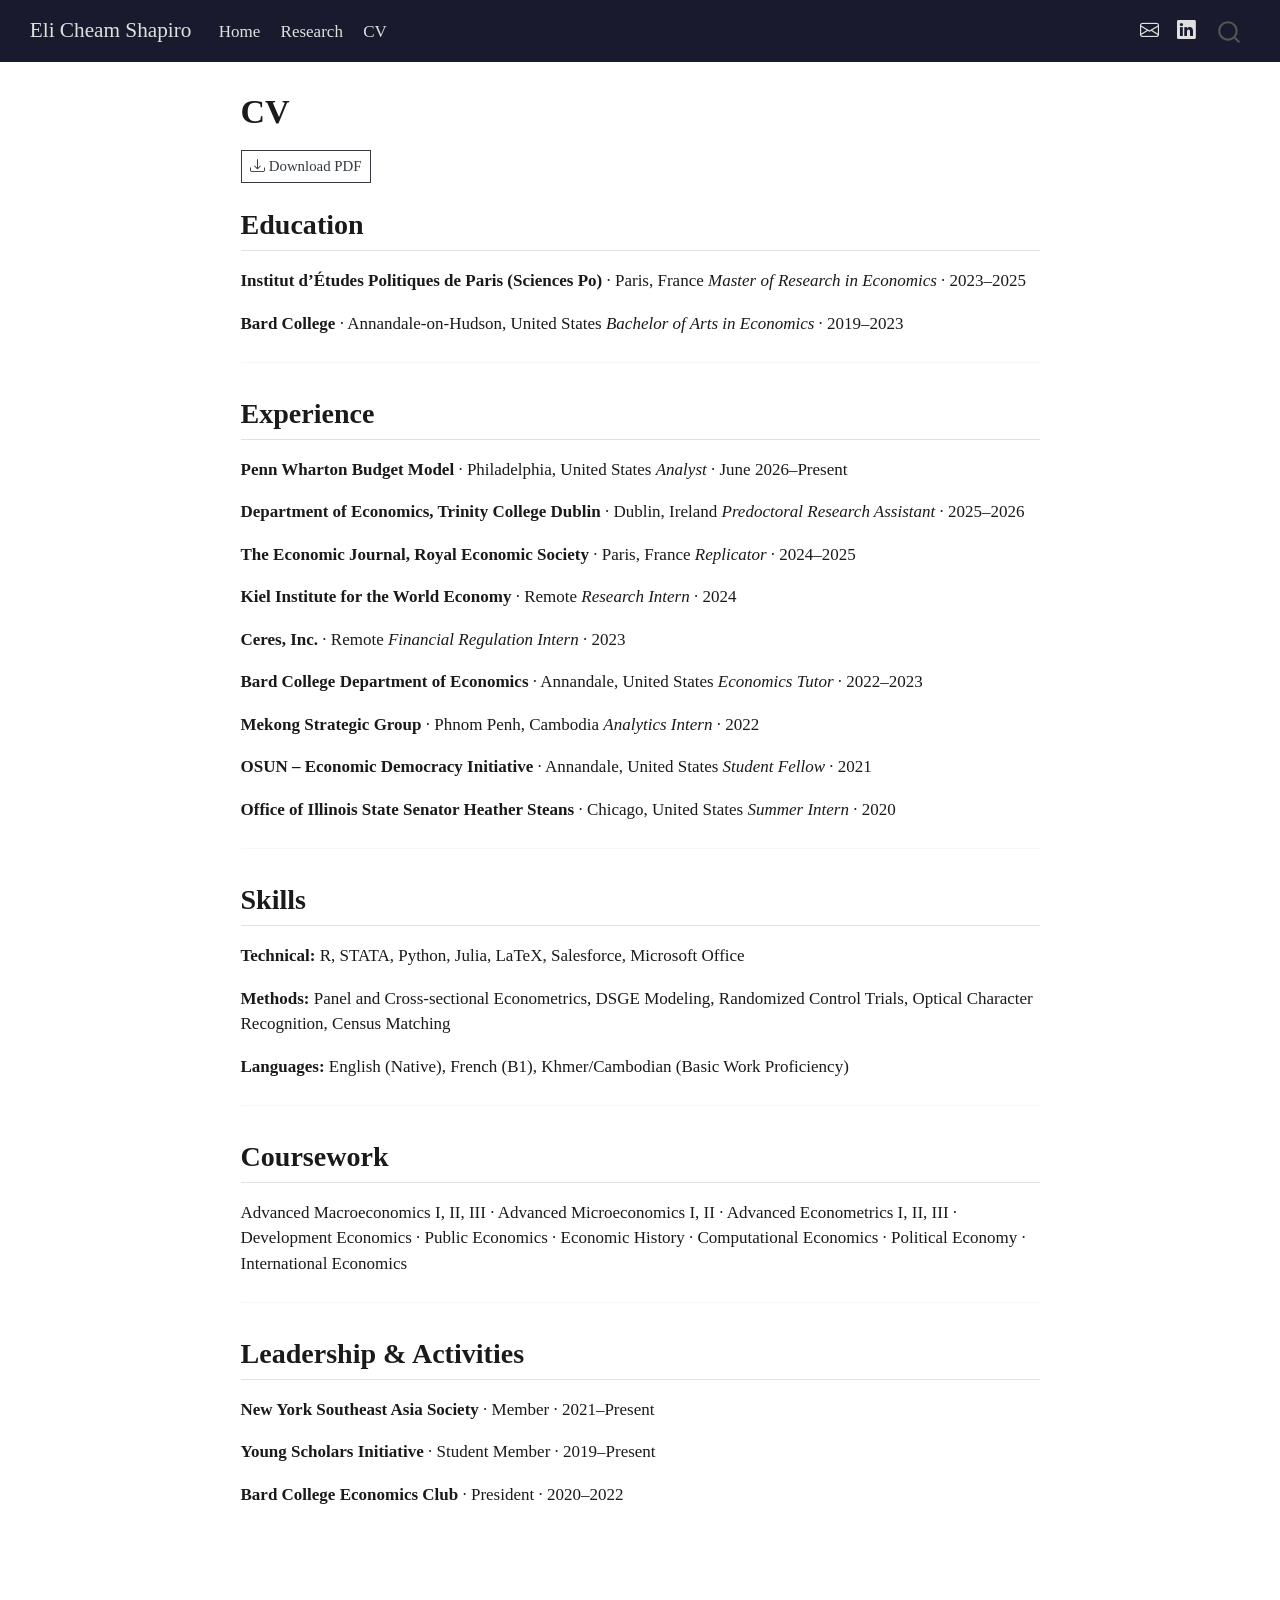
==== docs/cv.html @ 364db025 "Simplify CV page, remove job descriptions Co-Authored-By: Claude Sonnet 4.6 <noreply@anthropic.com>" ====
<!DOCTYPE html>
<html xmlns="http://www.w3.org/1999/xhtml" lang="en" xml:lang="en"><head>

<meta charset="utf-8">
<meta name="generator" content="quarto-1.5.57">

<meta name="viewport" content="width=device-width, initial-scale=1.0, user-scalable=yes">


<title>CV – Eli Cheam Shapiro</title>
<style>
code{white-space: pre-wrap;}
span.smallcaps{font-variant: small-caps;}
div.columns{display: flex; gap: min(4vw, 1.5em);}
div.column{flex: auto; overflow-x: auto;}
div.hanging-indent{margin-left: 1.5em; text-indent: -1.5em;}
ul.task-list{list-style: none;}
ul.task-list li input[type="checkbox"] {
  width: 0.8em;
  margin: 0 0.8em 0.2em -1em; /* quarto-specific, see https://github.com/quarto-dev/quarto-cli/issues/4556 */ 
  vertical-align: middle;
}
</style>


<script src="site_libs/quarto-nav/quarto-nav.js"></script>
<script src="site_libs/quarto-nav/headroom.min.js"></script>
<script src="site_libs/clipboard/clipboard.min.js"></script>
<script src="site_libs/quarto-search/autocomplete.umd.js"></script>
<script src="site_libs/quarto-search/fuse.min.js"></script>
<script src="site_libs/quarto-search/quarto-search.js"></script>
<meta name="quarto:offset" content="./">
<script src="site_libs/quarto-html/quarto.js"></script>
<script src="site_libs/quarto-html/popper.min.js"></script>
<script src="site_libs/quarto-html/tippy.umd.min.js"></script>
<script src="site_libs/quarto-html/anchor.min.js"></script>
<link href="site_libs/quarto-html/tippy.css" rel="stylesheet">
<link href="site_libs/quarto-html/quarto-syntax-highlighting.css" rel="stylesheet" id="quarto-text-highlighting-styles">
<script src="site_libs/bootstrap/bootstrap.min.js"></script>
<link href="site_libs/bootstrap/bootstrap-icons.css" rel="stylesheet">
<link href="site_libs/bootstrap/bootstrap.min.css" rel="stylesheet" id="quarto-bootstrap" data-mode="light">
<script id="quarto-search-options" type="application/json">{
  "location": "navbar",
  "copy-button": false,
  "collapse-after": 3,
  "panel-placement": "end",
  "type": "overlay",
  "limit": 50,
  "keyboard-shortcut": [
    "f",
    "/",
    "s"
  ],
  "show-item-context": false,
  "language": {
    "search-no-results-text": "No results",
    "search-matching-documents-text": "matching documents",
    "search-copy-link-title": "Copy link to search",
    "search-hide-matches-text": "Hide additional matches",
    "search-more-match-text": "more match in this document",
    "search-more-matches-text": "more matches in this document",
    "search-clear-button-title": "Clear",
    "search-text-placeholder": "",
    "search-detached-cancel-button-title": "Cancel",
    "search-submit-button-title": "Submit",
    "search-label": "Search"
  }
}</script>


<link rel="stylesheet" href="styles.css">
</head>

<body class="nav-fixed fullcontent">

<div id="quarto-search-results"></div>
  <header id="quarto-header" class="headroom fixed-top">
    <nav class="navbar navbar-expand-lg " data-bs-theme="dark">
      <div class="navbar-container container-fluid">
      <div class="navbar-brand-container mx-auto">
    <a class="navbar-brand" href="./index.html">
    <span class="navbar-title">Eli Cheam Shapiro</span>
    </a>
  </div>
            <div id="quarto-search" class="" title="Search"></div>
          <button class="navbar-toggler" type="button" data-bs-toggle="collapse" data-bs-target="#navbarCollapse" aria-controls="navbarCollapse" role="menu" aria-expanded="false" aria-label="Toggle navigation" onclick="if (window.quartoToggleHeadroom) { window.quartoToggleHeadroom(); }">
  <span class="navbar-toggler-icon"></span>
</button>
          <div class="collapse navbar-collapse" id="navbarCollapse">
            <ul class="navbar-nav navbar-nav-scroll me-auto">
  <li class="nav-item">
    <a class="nav-link" href="./index.html"> 
<span class="menu-text">Home</span></a>
  </li>  
  <li class="nav-item">
    <a class="nav-link" href="./research.html"> 
<span class="menu-text">Research</span></a>
  </li>  
  <li class="nav-item">
    <a class="nav-link active" href="./cv.html" aria-current="page"> 
<span class="menu-text">CV</span></a>
  </li>  
</ul>
            <ul class="navbar-nav navbar-nav-scroll ms-auto">
  <li class="nav-item compact">
    <a class="nav-link" href="mailto:elicheamshapiro@gmail.com"> <i class="bi bi-envelope" role="img">
</i> 
<span class="menu-text"></span></a>
  </li>  
  <li class="nav-item compact">
    <a class="nav-link" href="https://www.linkedin.com/in/eli-cheam-shapiro" target="_blank"> <i class="bi bi-linkedin" role="img">
</i> 
<span class="menu-text"></span></a>
  </li>  
</ul>
          </div> <!-- /navcollapse -->
            <div class="quarto-navbar-tools">
</div>
      </div> <!-- /container-fluid -->
    </nav>
</header>
<!-- content -->
<div id="quarto-content" class="quarto-container page-columns page-rows-contents page-layout-article page-navbar">
<!-- sidebar -->
<!-- margin-sidebar -->
    
<!-- main -->
<main class="content" id="quarto-document-content">

<header id="title-block-header" class="quarto-title-block default">
<div class="quarto-title">
<h1 class="title">CV</h1>
</div>



<div class="quarto-title-meta">

    
  
    
  </div>
  


</header>


<p style="margin-bottom: 1.5rem;">
  <a href="assets/cv.pdf" class="btn btn-outline-dark btn-sm" download="">
    <i class="bi bi-download"></i> Download PDF
  </a>
</p>
<section id="education" class="level2">
<h2 class="anchored" data-anchor-id="education">Education</h2>
<p><strong>Institut d’Études Politiques de Paris (Sciences Po)</strong> · Paris, France <em>Master of Research in Economics</em> · 2023–2025</p>
<p><strong>Bard College</strong> · Annandale-on-Hudson, United States <em>Bachelor of Arts in Economics</em> · 2019–2023</p>
<hr>
</section>
<section id="experience" class="level2">
<h2 class="anchored" data-anchor-id="experience">Experience</h2>
<p><strong>Penn Wharton Budget Model</strong> · Philadelphia, United States <em>Analyst</em> · June 2026–Present</p>
<p><strong>Department of Economics, Trinity College Dublin</strong> · Dublin, Ireland <em>Predoctoral Research Assistant</em> · 2025–2026</p>
<p><strong>The Economic Journal, Royal Economic Society</strong> · Paris, France <em>Replicator</em> · 2024–2025</p>
<p><strong>Kiel Institute for the World Economy</strong> · Remote <em>Research Intern</em> · 2024</p>
<p><strong>Ceres, Inc.</strong> · Remote <em>Financial Regulation Intern</em> · 2023</p>
<p><strong>Bard College Department of Economics</strong> · Annandale, United States <em>Economics Tutor</em> · 2022–2023</p>
<p><strong>Mekong Strategic Group</strong> · Phnom Penh, Cambodia <em>Analytics Intern</em> · 2022</p>
<p><strong>OSUN – Economic Democracy Initiative</strong> · Annandale, United States <em>Student Fellow</em> · 2021</p>
<p><strong>Office of Illinois State Senator Heather Steans</strong> · Chicago, United States <em>Summer Intern</em> · 2020</p>
<hr>
</section>
<section id="skills" class="level2">
<h2 class="anchored" data-anchor-id="skills">Skills</h2>
<p><strong>Technical:</strong> R, STATA, Python, Julia, LaTeX, Salesforce, Microsoft Office</p>
<p><strong>Methods:</strong> Panel and Cross-sectional Econometrics, DSGE Modeling, Randomized Control Trials, Optical Character Recognition, Census Matching</p>
<p><strong>Languages:</strong> English (Native), French (B1), Khmer/Cambodian (Basic Work Proficiency)</p>
<hr>
</section>
<section id="coursework" class="level2">
<h2 class="anchored" data-anchor-id="coursework">Coursework</h2>
<p>Advanced Macroeconomics I, II, III · Advanced Microeconomics I, II · Advanced Econometrics I, II, III · Development Economics · Public Economics · Economic History · Computational Economics · Political Economy · International Economics</p>
<hr>
</section>
<section id="leadership-activities" class="level2">
<h2 class="anchored" data-anchor-id="leadership-activities">Leadership &amp; Activities</h2>
<p><strong>New York Southeast Asia Society</strong> · Member · 2021–Present</p>
<p><strong>Young Scholars Initiative</strong> · Student Member · 2019–Present</p>
<p><strong>Bard College Economics Club</strong> · President · 2020–2022</p>


</section>

</main> <!-- /main -->
<script id="quarto-html-after-body" type="application/javascript">
window.document.addEventListener("DOMContentLoaded", function (event) {
  const toggleBodyColorMode = (bsSheetEl) => {
    const mode = bsSheetEl.getAttribute("data-mode");
    const bodyEl = window.document.querySelector("body");
    if (mode === "dark") {
      bodyEl.classList.add("quarto-dark");
      bodyEl.classList.remove("quarto-light");
    } else {
      bodyEl.classList.add("quarto-light");
      bodyEl.classList.remove("quarto-dark");
    }
  }
  const toggleBodyColorPrimary = () => {
    const bsSheetEl = window.document.querySelector("link#quarto-bootstrap");
    if (bsSheetEl) {
      toggleBodyColorMode(bsSheetEl);
    }
  }
  toggleBodyColorPrimary();  
  const icon = "";
  const anchorJS = new window.AnchorJS();
  anchorJS.options = {
    placement: 'right',
    icon: icon
  };
  anchorJS.add('.anchored');
  const isCodeAnnotation = (el) => {
    for (const clz of el.classList) {
      if (clz.startsWith('code-annotation-')) {                     
        return true;
      }
    }
    return false;
  }
  const onCopySuccess = function(e) {
    // button target
    const button = e.trigger;
    // don't keep focus
    button.blur();
    // flash "checked"
    button.classList.add('code-copy-button-checked');
    var currentTitle = button.getAttribute("title");
    button.setAttribute("title", "Copied!");
    let tooltip;
    if (window.bootstrap) {
      button.setAttribute("data-bs-toggle", "tooltip");
      button.setAttribute("data-bs-placement", "left");
      button.setAttribute("data-bs-title", "Copied!");
      tooltip = new bootstrap.Tooltip(button, 
        { trigger: "manual", 
          customClass: "code-copy-button-tooltip",
          offset: [0, -8]});
      tooltip.show();    
    }
    setTimeout(function() {
      if (tooltip) {
        tooltip.hide();
        button.removeAttribute("data-bs-title");
        button.removeAttribute("data-bs-toggle");
        button.removeAttribute("data-bs-placement");
      }
      button.setAttribute("title", currentTitle);
      button.classList.remove('code-copy-button-checked');
    }, 1000);
    // clear code selection
    e.clearSelection();
  }
  const getTextToCopy = function(trigger) {
      const codeEl = trigger.previousElementSibling.cloneNode(true);
      for (const childEl of codeEl.children) {
        if (isCodeAnnotation(childEl)) {
          childEl.remove();
        }
      }
      return codeEl.innerText;
  }
  const clipboard = new window.ClipboardJS('.code-copy-button:not([data-in-quarto-modal])', {
    text: getTextToCopy
  });
  clipboard.on('success', onCopySuccess);
  if (window.document.getElementById('quarto-embedded-source-code-modal')) {
    // For code content inside modals, clipBoardJS needs to be initialized with a container option
    // TODO: Check when it could be a function (https://github.com/zenorocha/clipboard.js/issues/860)
    const clipboardModal = new window.ClipboardJS('.code-copy-button[data-in-quarto-modal]', {
      text: getTextToCopy,
      container: window.document.getElementById('quarto-embedded-source-code-modal')
    });
    clipboardModal.on('success', onCopySuccess);
  }
    var localhostRegex = new RegExp(/^(?:http|https):\/\/localhost\:?[0-9]*\//);
    var mailtoRegex = new RegExp(/^mailto:/);
      var filterRegex = new RegExp('/' + window.location.host + '/');
    var isInternal = (href) => {
        return filterRegex.test(href) || localhostRegex.test(href) || mailtoRegex.test(href);
    }
    // Inspect non-navigation links and adorn them if external
 	var links = window.document.querySelectorAll('a[href]:not(.nav-link):not(.navbar-brand):not(.toc-action):not(.sidebar-link):not(.sidebar-item-toggle):not(.pagination-link):not(.no-external):not([aria-hidden]):not(.dropdown-item):not(.quarto-navigation-tool):not(.about-link)');
    for (var i=0; i<links.length; i++) {
      const link = links[i];
      if (!isInternal(link.href)) {
        // undo the damage that might have been done by quarto-nav.js in the case of
        // links that we want to consider external
        if (link.dataset.originalHref !== undefined) {
          link.href = link.dataset.originalHref;
        }
      }
    }
  function tippyHover(el, contentFn, onTriggerFn, onUntriggerFn) {
    const config = {
      allowHTML: true,
      maxWidth: 500,
      delay: 100,
      arrow: false,
      appendTo: function(el) {
          return el.parentElement;
      },
      interactive: true,
      interactiveBorder: 10,
      theme: 'quarto',
      placement: 'bottom-start',
    };
    if (contentFn) {
      config.content = contentFn;
    }
    if (onTriggerFn) {
      config.onTrigger = onTriggerFn;
    }
    if (onUntriggerFn) {
      config.onUntrigger = onUntriggerFn;
    }
    window.tippy(el, config); 
  }
  const noterefs = window.document.querySelectorAll('a[role="doc-noteref"]');
  for (var i=0; i<noterefs.length; i++) {
    const ref = noterefs[i];
    tippyHover(ref, function() {
      // use id or data attribute instead here
      let href = ref.getAttribute('data-footnote-href') || ref.getAttribute('href');
      try { href = new URL(href).hash; } catch {}
      const id = href.replace(/^#\/?/, "");
      const note = window.document.getElementById(id);
      if (note) {
        return note.innerHTML;
      } else {
        return "";
      }
    });
  }
  const xrefs = window.document.querySelectorAll('a.quarto-xref');
  const processXRef = (id, note) => {
    // Strip column container classes
    const stripColumnClz = (el) => {
      el.classList.remove("page-full", "page-columns");
      if (el.children) {
        for (const child of el.children) {
          stripColumnClz(child);
        }
      }
    }
    stripColumnClz(note)
    if (id === null || id.startsWith('sec-')) {
      // Special case sections, only their first couple elements
      const container = document.createElement("div");
      if (note.children && note.children.length > 2) {
        container.appendChild(note.children[0].cloneNode(true));
        for (let i = 1; i < note.children.length; i++) {
          const child = note.children[i];
          if (child.tagName === "P" && child.innerText === "") {
            continue;
          } else {
            container.appendChild(child.cloneNode(true));
            break;
          }
        }
        if (window.Quarto?.typesetMath) {
          window.Quarto.typesetMath(container);
        }
        return container.innerHTML
      } else {
        if (window.Quarto?.typesetMath) {
          window.Quarto.typesetMath(note);
        }
        return note.innerHTML;
      }
    } else {
      // Remove any anchor links if they are present
      const anchorLink = note.querySelector('a.anchorjs-link');
      if (anchorLink) {
        anchorLink.remove();
      }
      if (window.Quarto?.typesetMath) {
        window.Quarto.typesetMath(note);
      }
      // TODO in 1.5, we should make sure this works without a callout special case
      if (note.classList.contains("callout")) {
        return note.outerHTML;
      } else {
        return note.innerHTML;
      }
    }
  }
  for (var i=0; i<xrefs.length; i++) {
    const xref = xrefs[i];
    tippyHover(xref, undefined, function(instance) {
      instance.disable();
      let url = xref.getAttribute('href');
      let hash = undefined; 
      if (url.startsWith('#')) {
        hash = url;
      } else {
        try { hash = new URL(url).hash; } catch {}
      }
      if (hash) {
        const id = hash.replace(/^#\/?/, "");
        const note = window.document.getElementById(id);
        if (note !== null) {
          try {
            const html = processXRef(id, note.cloneNode(true));
            instance.setContent(html);
          } finally {
            instance.enable();
            instance.show();
          }
        } else {
          // See if we can fetch this
          fetch(url.split('#')[0])
          .then(res => res.text())
          .then(html => {
            const parser = new DOMParser();
            const htmlDoc = parser.parseFromString(html, "text/html");
            const note = htmlDoc.getElementById(id);
            if (note !== null) {
              const html = processXRef(id, note);
              instance.setContent(html);
            } 
          }).finally(() => {
            instance.enable();
            instance.show();
          });
        }
      } else {
        // See if we can fetch a full url (with no hash to target)
        // This is a special case and we should probably do some content thinning / targeting
        fetch(url)
        .then(res => res.text())
        .then(html => {
          const parser = new DOMParser();
          const htmlDoc = parser.parseFromString(html, "text/html");
          const note = htmlDoc.querySelector('main.content');
          if (note !== null) {
            // This should only happen for chapter cross references
            // (since there is no id in the URL)
            // remove the first header
            if (note.children.length > 0 && note.children[0].tagName === "HEADER") {
              note.children[0].remove();
            }
            const html = processXRef(null, note);
            instance.setContent(html);
          } 
        }).finally(() => {
          instance.enable();
          instance.show();
        });
      }
    }, function(instance) {
    });
  }
      let selectedAnnoteEl;
      const selectorForAnnotation = ( cell, annotation) => {
        let cellAttr = 'data-code-cell="' + cell + '"';
        let lineAttr = 'data-code-annotation="' +  annotation + '"';
        const selector = 'span[' + cellAttr + '][' + lineAttr + ']';
        return selector;
      }
      const selectCodeLines = (annoteEl) => {
        const doc = window.document;
        const targetCell = annoteEl.getAttribute("data-target-cell");
        const targetAnnotation = annoteEl.getAttribute("data-target-annotation");
        const annoteSpan = window.document.querySelector(selectorForAnnotation(targetCell, targetAnnotation));
        const lines = annoteSpan.getAttribute("data-code-lines").split(",");
        const lineIds = lines.map((line) => {
          return targetCell + "-" + line;
        })
        let top = null;
        let height = null;
        let parent = null;
        if (lineIds.length > 0) {
            //compute the position of the single el (top and bottom and make a div)
            const el = window.document.getElementById(lineIds[0]);
            top = el.offsetTop;
            height = el.offsetHeight;
            parent = el.parentElement.parentElement;
          if (lineIds.length > 1) {
            const lastEl = window.document.getElementById(lineIds[lineIds.length - 1]);
            const bottom = lastEl.offsetTop + lastEl.offsetHeight;
            height = bottom - top;
          }
          if (top !== null && height !== null && parent !== null) {
            // cook up a div (if necessary) and position it 
            let div = window.document.getElementById("code-annotation-line-highlight");
            if (div === null) {
              div = window.document.createElement("div");
              div.setAttribute("id", "code-annotation-line-highlight");
              div.style.position = 'absolute';
              parent.appendChild(div);
            }
            div.style.top = top - 2 + "px";
            div.style.height = height + 4 + "px";
            div.style.left = 0;
            let gutterDiv = window.document.getElementById("code-annotation-line-highlight-gutter");
            if (gutterDiv === null) {
              gutterDiv = window.document.createElement("div");
              gutterDiv.setAttribute("id", "code-annotation-line-highlight-gutter");
              gutterDiv.style.position = 'absolute';
              const codeCell = window.document.getElementById(targetCell);
              const gutter = codeCell.querySelector('.code-annotation-gutter');
              gutter.appendChild(gutterDiv);
            }
            gutterDiv.style.top = top - 2 + "px";
            gutterDiv.style.height = height + 4 + "px";
          }
          selectedAnnoteEl = annoteEl;
        }
      };
      const unselectCodeLines = () => {
        const elementsIds = ["code-annotation-line-highlight", "code-annotation-line-highlight-gutter"];
        elementsIds.forEach((elId) => {
          const div = window.document.getElementById(elId);
          if (div) {
            div.remove();
          }
        });
        selectedAnnoteEl = undefined;
      };
        // Handle positioning of the toggle
    window.addEventListener(
      "resize",
      throttle(() => {
        elRect = undefined;
        if (selectedAnnoteEl) {
          selectCodeLines(selectedAnnoteEl);
        }
      }, 10)
    );
    function throttle(fn, ms) {
    let throttle = false;
    let timer;
      return (...args) => {
        if(!throttle) { // first call gets through
            fn.apply(this, args);
            throttle = true;
        } else { // all the others get throttled
            if(timer) clearTimeout(timer); // cancel #2
            timer = setTimeout(() => {
              fn.apply(this, args);
              timer = throttle = false;
            }, ms);
        }
      };
    }
      // Attach click handler to the DT
      const annoteDls = window.document.querySelectorAll('dt[data-target-cell]');
      for (const annoteDlNode of annoteDls) {
        annoteDlNode.addEventListener('click', (event) => {
          const clickedEl = event.target;
          if (clickedEl !== selectedAnnoteEl) {
            unselectCodeLines();
            const activeEl = window.document.querySelector('dt[data-target-cell].code-annotation-active');
            if (activeEl) {
              activeEl.classList.remove('code-annotation-active');
            }
            selectCodeLines(clickedEl);
            clickedEl.classList.add('code-annotation-active');
          } else {
            // Unselect the line
            unselectCodeLines();
            clickedEl.classList.remove('code-annotation-active');
          }
        });
      }
  const findCites = (el) => {
    const parentEl = el.parentElement;
    if (parentEl) {
      const cites = parentEl.dataset.cites;
      if (cites) {
        return {
          el,
          cites: cites.split(' ')
        };
      } else {
        return findCites(el.parentElement)
      }
    } else {
      return undefined;
    }
  };
  var bibliorefs = window.document.querySelectorAll('a[role="doc-biblioref"]');
  for (var i=0; i<bibliorefs.length; i++) {
    const ref = bibliorefs[i];
    const citeInfo = findCites(ref);
    if (citeInfo) {
      tippyHover(citeInfo.el, function() {
        var popup = window.document.createElement('div');
        citeInfo.cites.forEach(function(cite) {
          var citeDiv = window.document.createElement('div');
          citeDiv.classList.add('hanging-indent');
          citeDiv.classList.add('csl-entry');
          var biblioDiv = window.document.getElementById('ref-' + cite);
          if (biblioDiv) {
            citeDiv.innerHTML = biblioDiv.innerHTML;
          }
          popup.appendChild(citeDiv);
        });
        return popup.innerHTML;
      });
    }
  }
});
</script>
</div> <!-- /content -->




</body></html>
---- docs/site_libs/quarto-html/tippy.css ----
.tippy-box[data-animation=fade][data-state=hidden]{opacity:0}[data-tippy-root]{max-width:calc(100vw - 10px)}.tippy-box{position:relative;background-color:#333;color:#fff;border-radius:4px;font-size:14px;line-height:1.4;white-space:normal;outline:0;transition-property:transform,visibility,opacity}.tippy-box[data-placement^=top]>.tippy-arrow{bottom:0}.tippy-box[data-placement^=top]>.tippy-arrow:before{bottom:-7px;left:0;border-width:8px 8px 0;border-top-color:initial;transform-origin:center top}.tippy-box[data-placement^=bottom]>.tippy-arrow{top:0}.tippy-box[data-placement^=bottom]>.tippy-arrow:before{top:-7px;left:0;border-width:0 8px 8px;border-bottom-color:initial;transform-origin:center bottom}.tippy-box[data-placement^=left]>.tippy-arrow{right:0}.tippy-box[data-placement^=left]>.tippy-arrow:before{border-width:8px 0 8px 8px;border-left-color:initial;right:-7px;transform-origin:center left}.tippy-box[data-placement^=right]>.tippy-arrow{left:0}.tippy-box[data-placement^=right]>.tippy-arrow:before{left:-7px;border-width:8px 8px 8px 0;border-right-color:initial;transform-origin:center right}.tippy-box[data-inertia][data-state=visible]{transition-timing-function:cubic-bezier(.54,1.5,.38,1.11)}.tippy-arrow{width:16px;height:16px;color:#333}.tippy-arrow:before{content:"";position:absolute;border-color:transparent;border-style:solid}.tippy-content{position:relative;padding:5px 9px;z-index:1}
---- docs/site_libs/quarto-html/quarto-syntax-highlighting.css ----
/* quarto syntax highlight colors */
:root {
  --quarto-hl-ot-color: #003B4F;
  --quarto-hl-at-color: #657422;
  --quarto-hl-ss-color: #20794D;
  --quarto-hl-an-color: #5E5E5E;
  --quarto-hl-fu-color: #4758AB;
  --quarto-hl-st-color: #20794D;
  --quarto-hl-cf-color: #003B4F;
  --quarto-hl-op-color: #5E5E5E;
  --quarto-hl-er-color: #AD0000;
  --quarto-hl-bn-color: #AD0000;
  --quarto-hl-al-color: #AD0000;
  --quarto-hl-va-color: #111111;
  --quarto-hl-bu-color: inherit;
  --quarto-hl-ex-color: inherit;
  --quarto-hl-pp-color: #AD0000;
  --quarto-hl-in-color: #5E5E5E;
  --quarto-hl-vs-color: #20794D;
  --quarto-hl-wa-color: #5E5E5E;
  --quarto-hl-do-color: #5E5E5E;
  --quarto-hl-im-color: #00769E;
  --quarto-hl-ch-color: #20794D;
  --quarto-hl-dt-color: #AD0000;
  --quarto-hl-fl-color: #AD0000;
  --quarto-hl-co-color: #5E5E5E;
  --quarto-hl-cv-color: #5E5E5E;
  --quarto-hl-cn-color: #8f5902;
  --quarto-hl-sc-color: #5E5E5E;
  --quarto-hl-dv-color: #AD0000;
  --quarto-hl-kw-color: #003B4F;
}

/* other quarto variables */
:root {
  --quarto-font-monospace: SFMono-Regular, Menlo, Monaco, Consolas, "Liberation Mono", "Courier New", monospace;
}

pre > code.sourceCode > span {
  color: #003B4F;
}

code span {
  color: #003B4F;
}

code.sourceCode > span {
  color: #003B4F;
}

div.sourceCode,
div.sourceCode pre.sourceCode {
  color: #003B4F;
}

code span.ot {
  color: #003B4F;
  font-style: inherit;
}

code span.at {
  color: #657422;
  font-style: inherit;
}

code span.ss {
  color: #20794D;
  font-style: inherit;
}

code span.an {
  color: #5E5E5E;
  font-style: inherit;
}

code span.fu {
  color: #4758AB;
  font-style: inherit;
}

code span.st {
  color: #20794D;
  font-style: inherit;
}

code span.cf {
  color: #003B4F;
  font-weight: bold;
  font-style: inherit;
}

code span.op {
  color: #5E5E5E;
  font-style: inherit;
}

code span.er {
  color: #AD0000;
  font-style: inherit;
}

code span.bn {
  color: #AD0000;
  font-style: inherit;
}

code span.al {
  color: #AD0000;
  font-style: inherit;
}

code span.va {
  color: #111111;
  font-style: inherit;
}

code span.bu {
  font-style: inherit;
}

code span.ex {
  font-style: inherit;
}

code span.pp {
  color: #AD0000;
  font-style: inherit;
}

code span.in {
  color: #5E5E5E;
  font-style: inherit;
}

code span.vs {
  color: #20794D;
  font-style: inherit;
}

code span.wa {
  color: #5E5E5E;
  font-style: italic;
}

code span.do {
  color: #5E5E5E;
  font-style: italic;
}

code span.im {
  color: #00769E;
  font-style: inherit;
}

code span.ch {
  color: #20794D;
  font-style: inherit;
}

code span.dt {
  color: #AD0000;
  font-style: inherit;
}

code span.fl {
  color: #AD0000;
  font-style: inherit;
}

code span.co {
  color: #5E5E5E;
  font-style: inherit;
}

code span.cv {
  color: #5E5E5E;
  font-style: italic;
}

code span.cn {
  color: #8f5902;
  font-style: inherit;
}

code span.sc {
  color: #5E5E5E;
  font-style: inherit;
}

code span.dv {
  color: #AD0000;
  font-style: inherit;
}

code span.kw {
  color: #003B4F;
  font-weight: bold;
  font-style: inherit;
}

.prevent-inlining {
  content: "</";
}

/*# sourceMappingURL=debc5d5d77c3f9108843748ff7464032.css.map */
---- docs/styles.css ----
/* ── General ── */
body {
  font-family: "Georgia", serif;
  color: #1a1a1a;
}

.navbar {
  background-color: #1a1a2e !important;
}

.navbar-brand,
.nav-link {
  color: #e0e0e0 !important;
}

.nav-link:hover {
  color: #ffffff !important;
}

/* ── Home / About section ── */
.about-section {
  display: flex;
  flex-direction: row;
  align-items: flex-start;
  gap: 3rem;
  margin-top: 3rem;
  max-width: 960px;
}

.about-text {
  flex: 1;
}

.about-name {
  font-size: 2.4rem;
  font-weight: 700;
  margin-bottom: 0.2rem;
  color: #1a1a2e;
}

.about-title {
  font-size: 1.15rem;
  font-weight: 600;
  color: #1a3a6b;
  margin-bottom: 0.1rem;
}

.about-subtitle {
  font-size: 1rem;
  color: #555;
  margin-bottom: 1.4rem;
}

.about-bio {
  font-size: 1rem;
  line-height: 1.75;
  margin-bottom: 1rem;
  color: #2a2a2a;
}

.about-links {
  display: flex;
  flex-wrap: wrap;
  gap: 1rem;
  margin-top: 1.5rem;
}

.about-link {
  display: inline-flex;
  align-items: center;
  gap: 0.4rem;
  padding: 0.45rem 1rem;
  border: 1.5px solid #1a3a6b;
  border-radius: 4px;
  color: #1a3a6b;
  text-decoration: none;
  font-size: 0.9rem;
  transition: background-color 0.2s, color 0.2s;
}

.about-link:hover {
  background-color: #1a3a6b;
  color: #fff;
}

/* ── Profile photo ── */
.about-photo {
  flex-shrink: 0;
  width: 260px;
}

.profile-photo {
  width: 100%;
  border-radius: 8px;
  object-fit: cover;
  box-shadow: 0 4px 20px rgba(0, 0, 0, 0.15);
}

/* ── Research page ── */
h3 {
  margin-top: 2rem;
  color: #1a1a2e;
  font-size: 1.15rem;
}

hr {
  border-top: 1px solid #ddd;
  margin: 1.5rem 0;
}

.paper-btn {
  display: inline-block;
  padding: 0.2rem 0.6rem;
  border: 1.5px solid #1a3a6b;
  border-radius: 4px;
  color: #1a3a6b !important;
  text-decoration: none !important;
  font-size: 0.85rem;
  font-family: sans-serif;
  margin-right: 0.3rem;
  margin-bottom: 0.8rem;
  transition: background-color 0.2s, color 0.2s;
}

.paper-btn:hover {
  background-color: #1a3a6b;
  color: #fff !important;
}

/* ── CV page ── */
.cv-section h2 {
  border-bottom: 2px solid #1a1a2e;
  padding-bottom: 0.3rem;
  margin-top: 2rem;
}

/* ── Responsive ── */
@media (max-width: 768px) {
  .about-section {
    flex-direction: column-reverse;
  }
  .about-photo {
    width: 100%;
    max-width: 300px;
    margin: 0 auto;
  }
}
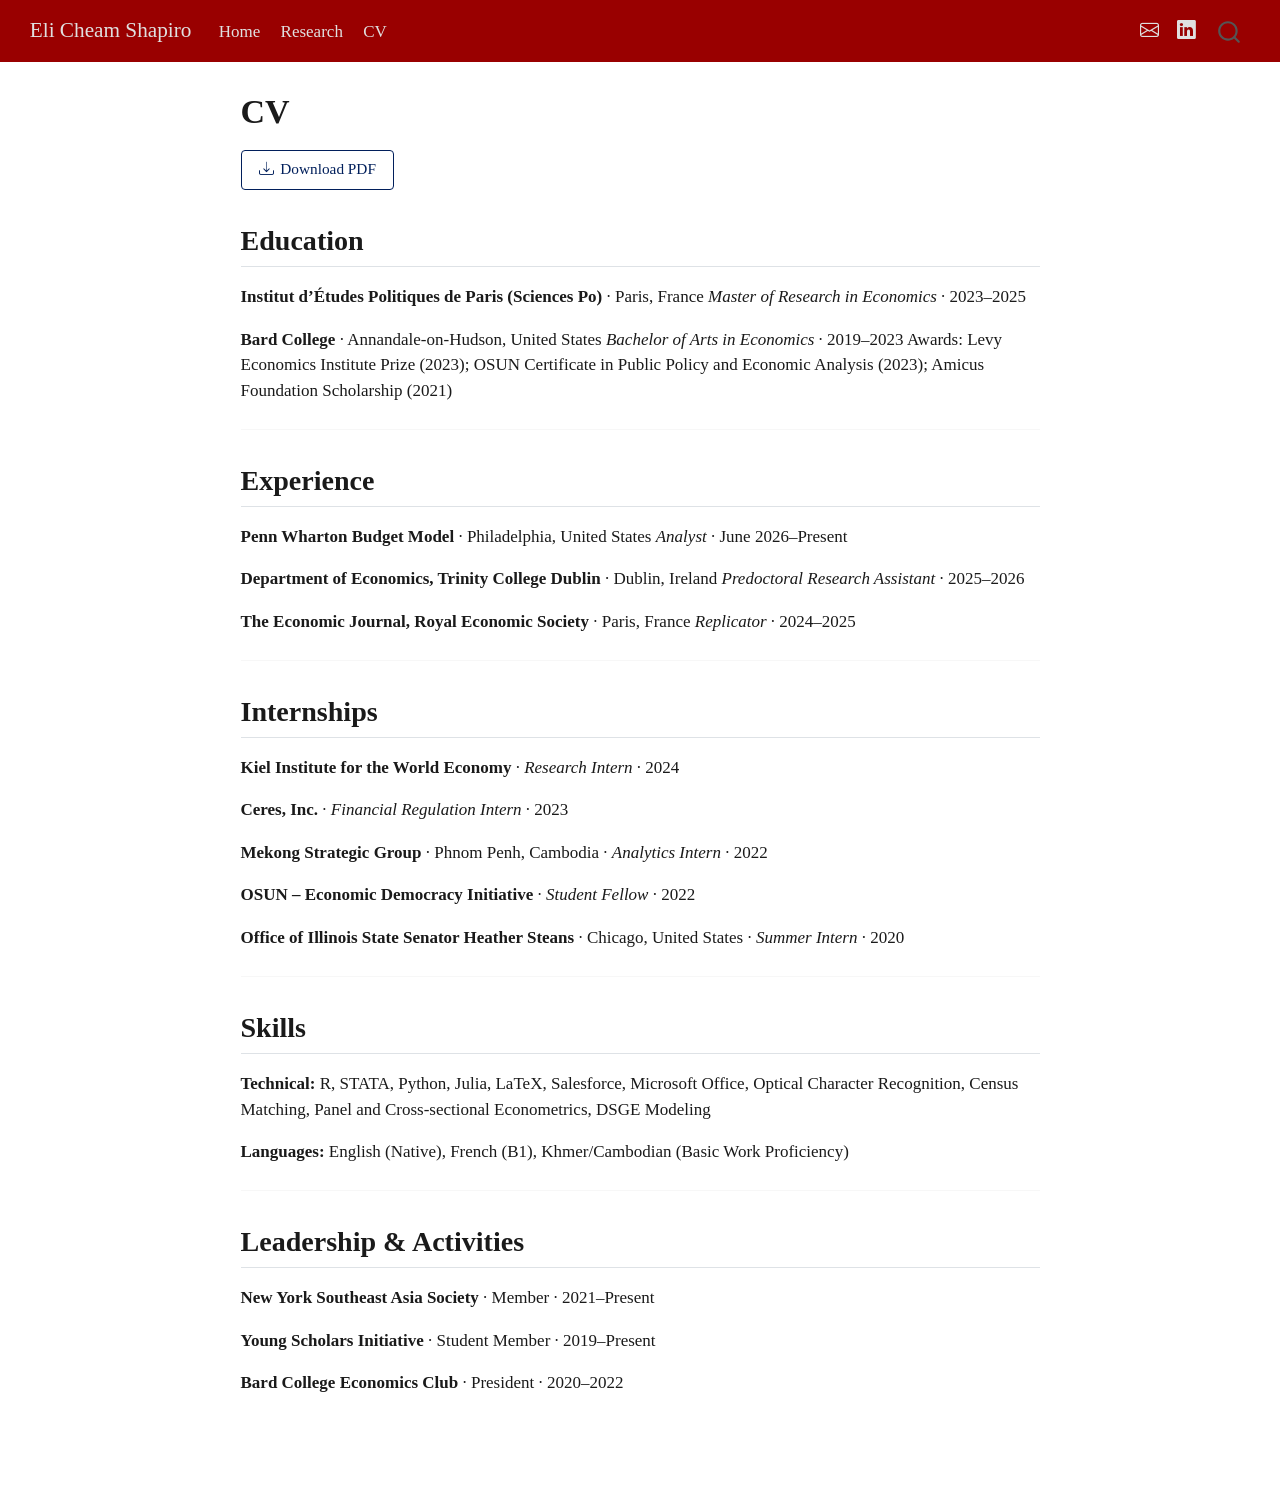
==== commit 91ba1716: "Add CV page with updated June 2026 CV Co-Authored-By: Claude Sonnet 4.6 <noreply@anthropic.com>" ====
--- a/docs/cv.html
+++ b/docs/cv.html
@@ -146,15 +146,15 @@
 </header>
 
 
-<p style="margin-bottom: 1.5rem;">
-  <a href="assets/cv.pdf" class="btn btn-outline-dark btn-sm" download="">
+<p style="margin-bottom: 2rem;">
+  <a href="assets/cv.pdf" class="about-link" download="">
     <i class="bi bi-download"></i> Download PDF
   </a>
 </p>
 <section id="education" class="level2">
 <h2 class="anchored" data-anchor-id="education">Education</h2>
 <p><strong>Institut d’Études Politiques de Paris (Sciences Po)</strong> · Paris, France <em>Master of Research in Economics</em> · 2023–2025</p>
-<p><strong>Bard College</strong> · Annandale-on-Hudson, United States <em>Bachelor of Arts in Economics</em> · 2019–2023</p>
+<p><strong>Bard College</strong> · Annandale-on-Hudson, United States <em>Bachelor of Arts in Economics</em> · 2019–2023 Awards: Levy Economics Institute Prize (2023); OSUN Certificate in Public Policy and Economic Analysis (2023); Amicus Foundation Scholarship (2021)</p>
 <hr>
 </section>
 <section id="experience" class="level2">
@@ -162,24 +162,21 @@
 <p><strong>Penn Wharton Budget Model</strong> · Philadelphia, United States <em>Analyst</em> · June 2026–Present</p>
 <p><strong>Department of Economics, Trinity College Dublin</strong> · Dublin, Ireland <em>Predoctoral Research Assistant</em> · 2025–2026</p>
 <p><strong>The Economic Journal, Royal Economic Society</strong> · Paris, France <em>Replicator</em> · 2024–2025</p>
-<p><strong>Kiel Institute for the World Economy</strong> · Remote <em>Research Intern</em> · 2024</p>
-<p><strong>Ceres, Inc.</strong> · Remote <em>Financial Regulation Intern</em> · 2023</p>
-<p><strong>Bard College Department of Economics</strong> · Annandale, United States <em>Economics Tutor</em> · 2022–2023</p>
-<p><strong>Mekong Strategic Group</strong> · Phnom Penh, Cambodia <em>Analytics Intern</em> · 2022</p>
-<p><strong>OSUN – Economic Democracy Initiative</strong> · Annandale, United States <em>Student Fellow</em> · 2021</p>
-<p><strong>Office of Illinois State Senator Heather Steans</strong> · Chicago, United States <em>Summer Intern</em> · 2020</p>
+<hr>
+</section>
+<section id="internships" class="level2">
+<h2 class="anchored" data-anchor-id="internships">Internships</h2>
+<p><strong>Kiel Institute for the World Economy</strong> · <em>Research Intern</em> · 2024</p>
+<p><strong>Ceres, Inc.</strong> · <em>Financial Regulation Intern</em> · 2023</p>
+<p><strong>Mekong Strategic Group</strong> · Phnom Penh, Cambodia · <em>Analytics Intern</em> · 2022</p>
+<p><strong>OSUN – Economic Democracy Initiative</strong> · <em>Student Fellow</em> · 2022</p>
+<p><strong>Office of Illinois State Senator Heather Steans</strong> · Chicago, United States · <em>Summer Intern</em> · 2020</p>
 <hr>
 </section>
 <section id="skills" class="level2">
 <h2 class="anchored" data-anchor-id="skills">Skills</h2>
-<p><strong>Technical:</strong> R, STATA, Python, Julia, LaTeX, Salesforce, Microsoft Office</p>
-<p><strong>Methods:</strong> Panel and Cross-sectional Econometrics, DSGE Modeling, Randomized Control Trials, Optical Character Recognition, Census Matching</p>
+<p><strong>Technical:</strong> R, STATA, Python, Julia, LaTeX, Salesforce, Microsoft Office, Optical Character Recognition, Census Matching, Panel and Cross-sectional Econometrics, DSGE Modeling</p>
 <p><strong>Languages:</strong> English (Native), French (B1), Khmer/Cambodian (Basic Work Proficiency)</p>
-<hr>
-</section>
-<section id="coursework" class="level2">
-<h2 class="anchored" data-anchor-id="coursework">Coursework</h2>
-<p>Advanced Macroeconomics I, II, III · Advanced Microeconomics I, II · Advanced Econometrics I, II, III · Development Economics · Public Economics · Economic History · Computational Economics · Political Economy · International Economics</p>
 <hr>
 </section>
 <section id="leadership-activities" class="level2">
--- a/docs/styles.css
+++ b/docs/styles.css
@@ -1,3 +1,6 @@
+/* ── Penn Colors ── */
+/* Penn Blue: #011F5B | Penn Red: #990000 */
+
 /* ── General ── */
 body {
   font-family: "Georgia", serif;
@@ -5,7 +8,7 @@
 }
 
 .navbar {
-  background-color: #1a1a2e !important;
+  background-color: #990000 !important;
 }
 
 .navbar-brand,
@@ -35,13 +38,13 @@
   font-size: 2.4rem;
   font-weight: 700;
   margin-bottom: 0.2rem;
-  color: #1a1a2e;
+  color: #011F5B;
 }
 
 .about-title {
   font-size: 1.15rem;
   font-weight: 600;
-  color: #1a3a6b;
+  color: #011F5B;
   margin-bottom: 0.1rem;
 }
 
@@ -70,16 +73,16 @@
   align-items: center;
   gap: 0.4rem;
   padding: 0.45rem 1rem;
-  border: 1.5px solid #1a3a6b;
+  border: 1.5px solid #011F5B;
   border-radius: 4px;
-  color: #1a3a6b;
+  color: #011F5B;
   text-decoration: none;
   font-size: 0.9rem;
   transition: background-color 0.2s, color 0.2s;
 }
 
 .about-link:hover {
-  background-color: #1a3a6b;
+  background-color: #011F5B;
   color: #fff;
 }
 
@@ -99,7 +102,7 @@
 /* ── Research page ── */
 h3 {
   margin-top: 2rem;
-  color: #1a1a2e;
+  color: #011F5B;
   font-size: 1.15rem;
 }
 
@@ -111,9 +114,9 @@
 .paper-btn {
   display: inline-block;
   padding: 0.2rem 0.6rem;
-  border: 1.5px solid #1a3a6b;
+  border: 1.5px solid #011F5B;
   border-radius: 4px;
-  color: #1a3a6b !important;
+  color: #011F5B !important;
   text-decoration: none !important;
   font-size: 0.85rem;
   font-family: sans-serif;
@@ -123,15 +126,8 @@
 }
 
 .paper-btn:hover {
-  background-color: #1a3a6b;
+  background-color: #011F5B;
   color: #fff !important;
-}
-
-/* ── CV page ── */
-.cv-section h2 {
-  border-bottom: 2px solid #1a1a2e;
-  padding-bottom: 0.3rem;
-  margin-top: 2rem;
 }
 
 /* ── Responsive ── */
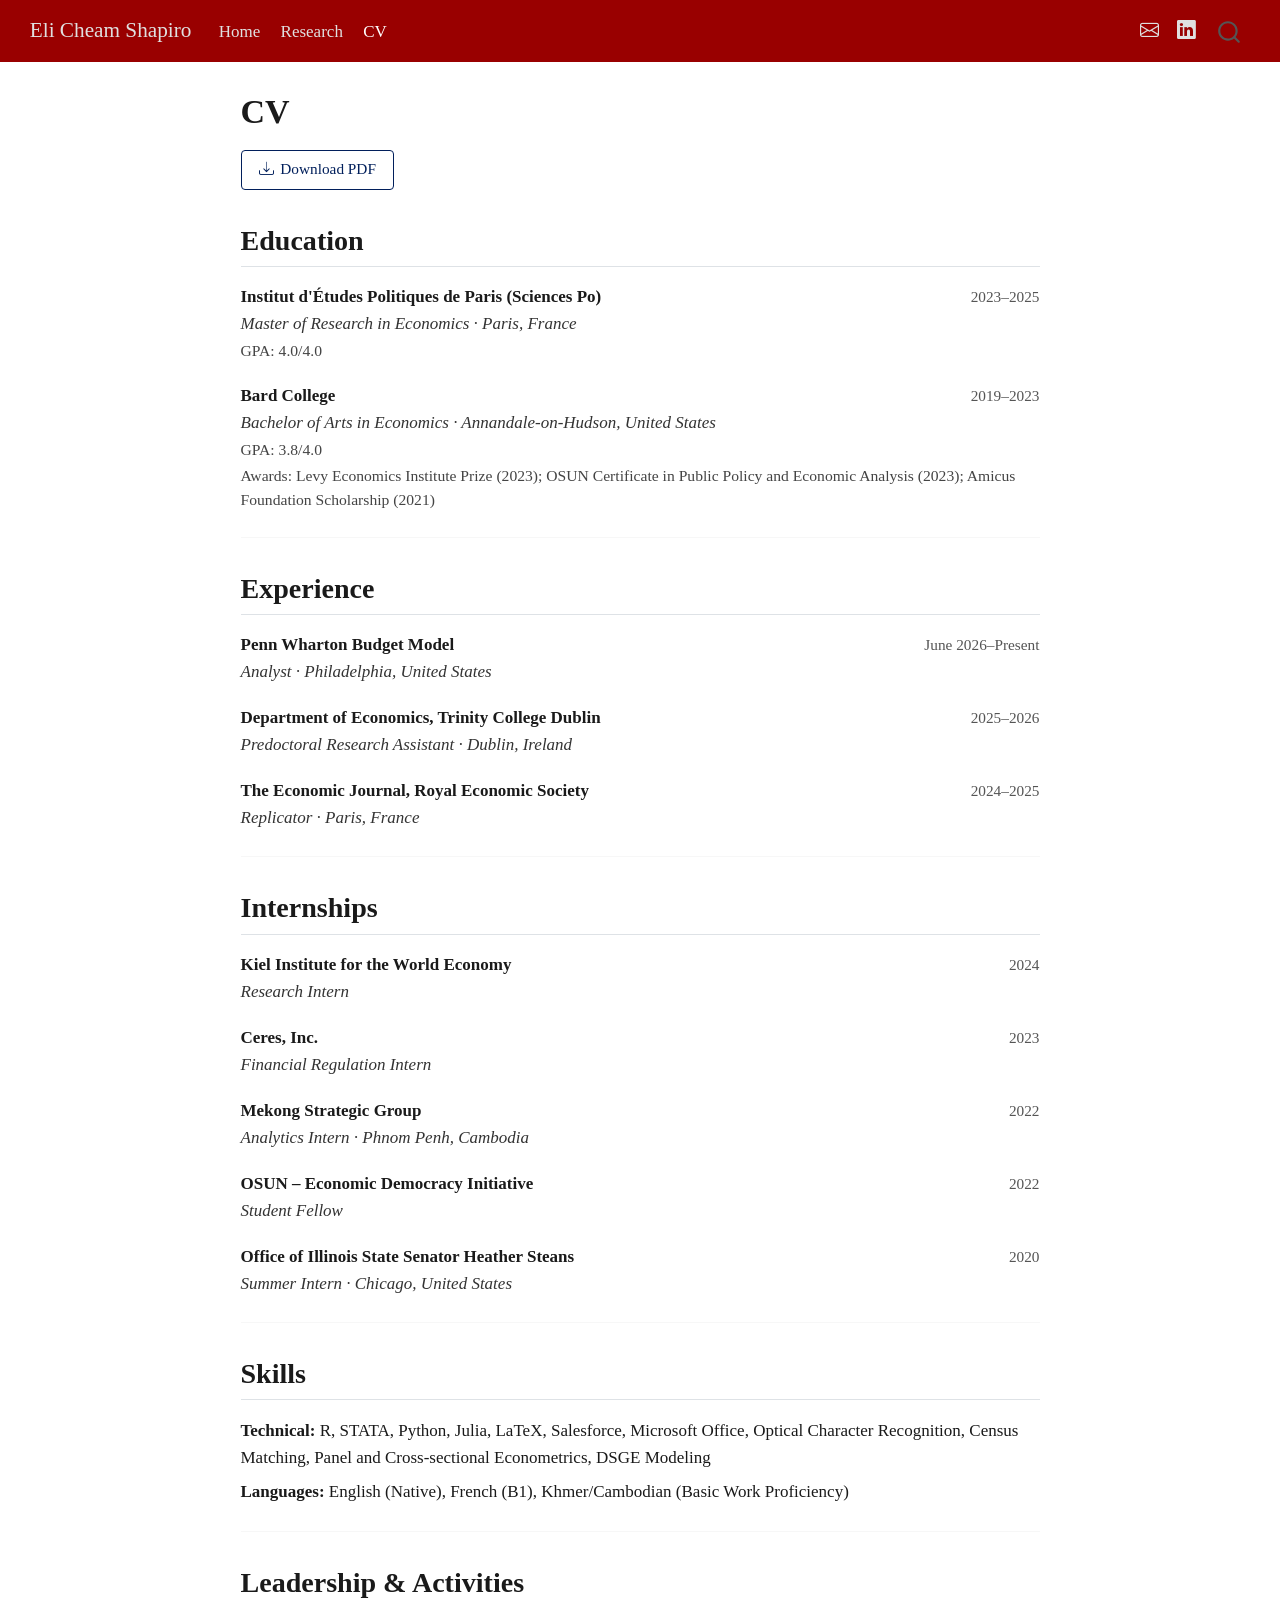
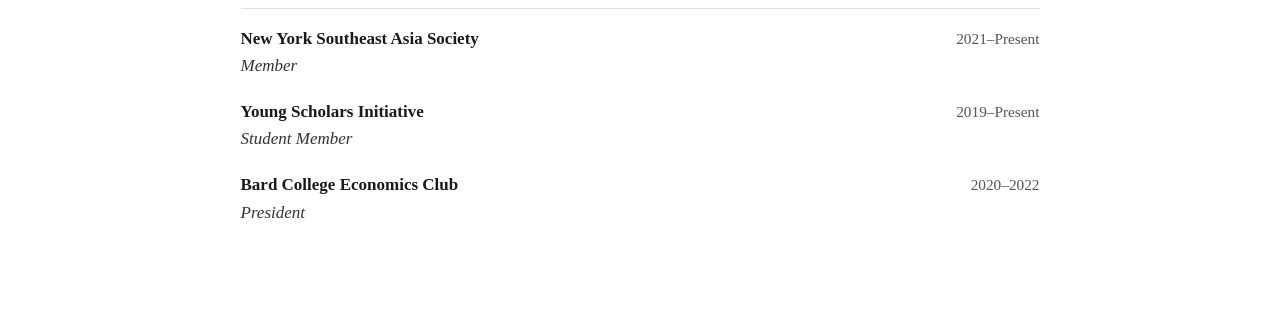
==== commit 0126ea47: "Reformat CV page: two-column layout, add GPAs Co-Authored-By: Claude Sonnet 4.6 <noreply@anthropic.c" ====
--- a/docs/cv.html
+++ b/docs/cv.html
@@ -151,42 +151,138 @@
     <i class="bi bi-download"></i> Download PDF
   </a>
 </p>
-<section id="education" class="level2">
-<h2 class="anchored" data-anchor-id="education">Education</h2>
-<p><strong>Institut d’Études Politiques de Paris (Sciences Po)</strong> · Paris, France <em>Master of Research in Economics</em> · 2023–2025</p>
-<p><strong>Bard College</strong> · Annandale-on-Hudson, United States <em>Bachelor of Arts in Economics</em> · 2019–2023 Awards: Levy Economics Institute Prize (2023); OSUN Certificate in Public Policy and Economic Analysis (2023); Amicus Foundation Scholarship (2021)</p>
+
+<h2 class="anchored">Education</h2>
+
+<div class="cv-entry">
+  <div class="cv-header">
+    <span class="cv-org">Institut d'Études Politiques de Paris (Sciences Po)</span>
+    <span class="cv-date">2023–2025</span>
+  </div>
+  <div class="cv-role">Master of Research in Economics · Paris, France</div>
+  <div class="cv-detail">GPA: 4.0/4.0</div>
+</div>
+
+<div class="cv-entry">
+  <div class="cv-header">
+    <span class="cv-org">Bard College</span>
+    <span class="cv-date">2019–2023</span>
+  </div>
+  <div class="cv-role">Bachelor of Arts in Economics · Annandale-on-Hudson, United States</div>
+  <div class="cv-detail">GPA: 3.8/4.0</div>
+  <div class="cv-detail">Awards: Levy Economics Institute Prize (2023); OSUN Certificate in Public Policy and Economic Analysis (2023); Amicus Foundation Scholarship (2021)</div>
+</div>
+
 <hr>
-</section>
-<section id="experience" class="level2">
-<h2 class="anchored" data-anchor-id="experience">Experience</h2>
-<p><strong>Penn Wharton Budget Model</strong> · Philadelphia, United States <em>Analyst</em> · June 2026–Present</p>
-<p><strong>Department of Economics, Trinity College Dublin</strong> · Dublin, Ireland <em>Predoctoral Research Assistant</em> · 2025–2026</p>
-<p><strong>The Economic Journal, Royal Economic Society</strong> · Paris, France <em>Replicator</em> · 2024–2025</p>
+
+<h2 class="anchored">Experience</h2>
+
+<div class="cv-entry">
+  <div class="cv-header">
+    <span class="cv-org">Penn Wharton Budget Model</span>
+    <span class="cv-date">June 2026–Present</span>
+  </div>
+  <div class="cv-role">Analyst · Philadelphia, United States</div>
+</div>
+
+<div class="cv-entry">
+  <div class="cv-header">
+    <span class="cv-org">Department of Economics, Trinity College Dublin</span>
+    <span class="cv-date">2025–2026</span>
+  </div>
+  <div class="cv-role">Predoctoral Research Assistant · Dublin, Ireland</div>
+</div>
+
+<div class="cv-entry">
+  <div class="cv-header">
+    <span class="cv-org">The Economic Journal, Royal Economic Society</span>
+    <span class="cv-date">2024–2025</span>
+  </div>
+  <div class="cv-role">Replicator · Paris, France</div>
+</div>
+
 <hr>
-</section>
-<section id="internships" class="level2">
-<h2 class="anchored" data-anchor-id="internships">Internships</h2>
-<p><strong>Kiel Institute for the World Economy</strong> · <em>Research Intern</em> · 2024</p>
-<p><strong>Ceres, Inc.</strong> · <em>Financial Regulation Intern</em> · 2023</p>
-<p><strong>Mekong Strategic Group</strong> · Phnom Penh, Cambodia · <em>Analytics Intern</em> · 2022</p>
-<p><strong>OSUN – Economic Democracy Initiative</strong> · <em>Student Fellow</em> · 2022</p>
-<p><strong>Office of Illinois State Senator Heather Steans</strong> · Chicago, United States · <em>Summer Intern</em> · 2020</p>
+
+<h2 class="anchored">Internships</h2>
+
+<div class="cv-entry">
+  <div class="cv-header">
+    <span class="cv-org">Kiel Institute for the World Economy</span>
+    <span class="cv-date">2024</span>
+  </div>
+  <div class="cv-role">Research Intern</div>
+</div>
+
+<div class="cv-entry">
+  <div class="cv-header">
+    <span class="cv-org">Ceres, Inc.</span>
+    <span class="cv-date">2023</span>
+  </div>
+  <div class="cv-role">Financial Regulation Intern</div>
+</div>
+
+<div class="cv-entry">
+  <div class="cv-header">
+    <span class="cv-org">Mekong Strategic Group</span>
+    <span class="cv-date">2022</span>
+  </div>
+  <div class="cv-role">Analytics Intern · Phnom Penh, Cambodia</div>
+</div>
+
+<div class="cv-entry">
+  <div class="cv-header">
+    <span class="cv-org">OSUN – Economic Democracy Initiative</span>
+    <span class="cv-date">2022</span>
+  </div>
+  <div class="cv-role">Student Fellow</div>
+</div>
+
+<div class="cv-entry">
+  <div class="cv-header">
+    <span class="cv-org">Office of Illinois State Senator Heather Steans</span>
+    <span class="cv-date">2020</span>
+  </div>
+  <div class="cv-role">Summer Intern · Chicago, United States</div>
+</div>
+
 <hr>
-</section>
-<section id="skills" class="level2">
-<h2 class="anchored" data-anchor-id="skills">Skills</h2>
-<p><strong>Technical:</strong> R, STATA, Python, Julia, LaTeX, Salesforce, Microsoft Office, Optical Character Recognition, Census Matching, Panel and Cross-sectional Econometrics, DSGE Modeling</p>
-<p><strong>Languages:</strong> English (Native), French (B1), Khmer/Cambodian (Basic Work Proficiency)</p>
+
+<h2 class="anchored">Skills</h2>
+
+<div class="cv-entry">
+  <div class="cv-skills-row"><strong>Technical:</strong> R, STATA, Python, Julia, LaTeX, Salesforce, Microsoft Office, Optical Character Recognition, Census Matching, Panel and Cross-sectional Econometrics, DSGE Modeling</div>
+  <div class="cv-skills-row"><strong>Languages:</strong> English (Native), French (B1), Khmer/Cambodian (Basic Work Proficiency)</div>
+</div>
+
 <hr>
-</section>
-<section id="leadership-activities" class="level2">
-<h2 class="anchored" data-anchor-id="leadership-activities">Leadership &amp; Activities</h2>
-<p><strong>New York Southeast Asia Society</strong> · Member · 2021–Present</p>
-<p><strong>Young Scholars Initiative</strong> · Student Member · 2019–Present</p>
-<p><strong>Bard College Economics Club</strong> · President · 2020–2022</p>
-
-
-</section>
+
+<h2 class="anchored">Leadership &amp; Activities</h2>
+
+<div class="cv-entry">
+  <div class="cv-header">
+    <span class="cv-org">New York Southeast Asia Society</span>
+    <span class="cv-date">2021–Present</span>
+  </div>
+  <div class="cv-role">Member</div>
+</div>
+
+<div class="cv-entry">
+  <div class="cv-header">
+    <span class="cv-org">Young Scholars Initiative</span>
+    <span class="cv-date">2019–Present</span>
+  </div>
+  <div class="cv-role">Student Member</div>
+</div>
+
+<div class="cv-entry">
+  <div class="cv-header">
+    <span class="cv-org">Bard College Economics Club</span>
+    <span class="cv-date">2020–2022</span>
+  </div>
+  <div class="cv-role">President</div>
+</div>
+
+
 
 </main> <!-- /main -->
 <script id="quarto-html-after-body" type="application/javascript">
--- a/docs/styles.css
+++ b/docs/styles.css
@@ -11,12 +11,18 @@
   background-color: #990000 !important;
 }
 
+.navbar-nav.navbar-nav-scroll {
+  overflow: visible !important;
+  flex-wrap: nowrap !important;
+}
+
 .navbar-brand,
 .nav-link {
   color: #e0e0e0 !important;
 }
 
-.nav-link:hover {
+.nav-link:hover,
+.nav-link.active {
   color: #ffffff !important;
 }
 
@@ -130,6 +136,47 @@
   color: #fff !important;
 }
 
+/* ── CV entries ── */
+.cv-entry {
+  margin-bottom: 1.2rem;
+}
+
+.cv-header {
+  display: flex;
+  justify-content: space-between;
+  align-items: baseline;
+  gap: 1rem;
+}
+
+.cv-org {
+  font-weight: 700;
+  color: #1a1a1a;
+}
+
+.cv-date {
+  font-size: 0.9rem;
+  color: #555;
+  white-space: nowrap;
+  flex-shrink: 0;
+}
+
+.cv-role {
+  font-style: italic;
+  color: #333;
+  margin-top: 0.1rem;
+}
+
+.cv-detail {
+  font-size: 0.92rem;
+  color: #444;
+  margin-top: 0.15rem;
+}
+
+.cv-skills-row {
+  margin-bottom: 0.4rem;
+  line-height: 1.6;
+}
+
 /* ── Responsive ── */
 @media (max-width: 768px) {
   .about-section {
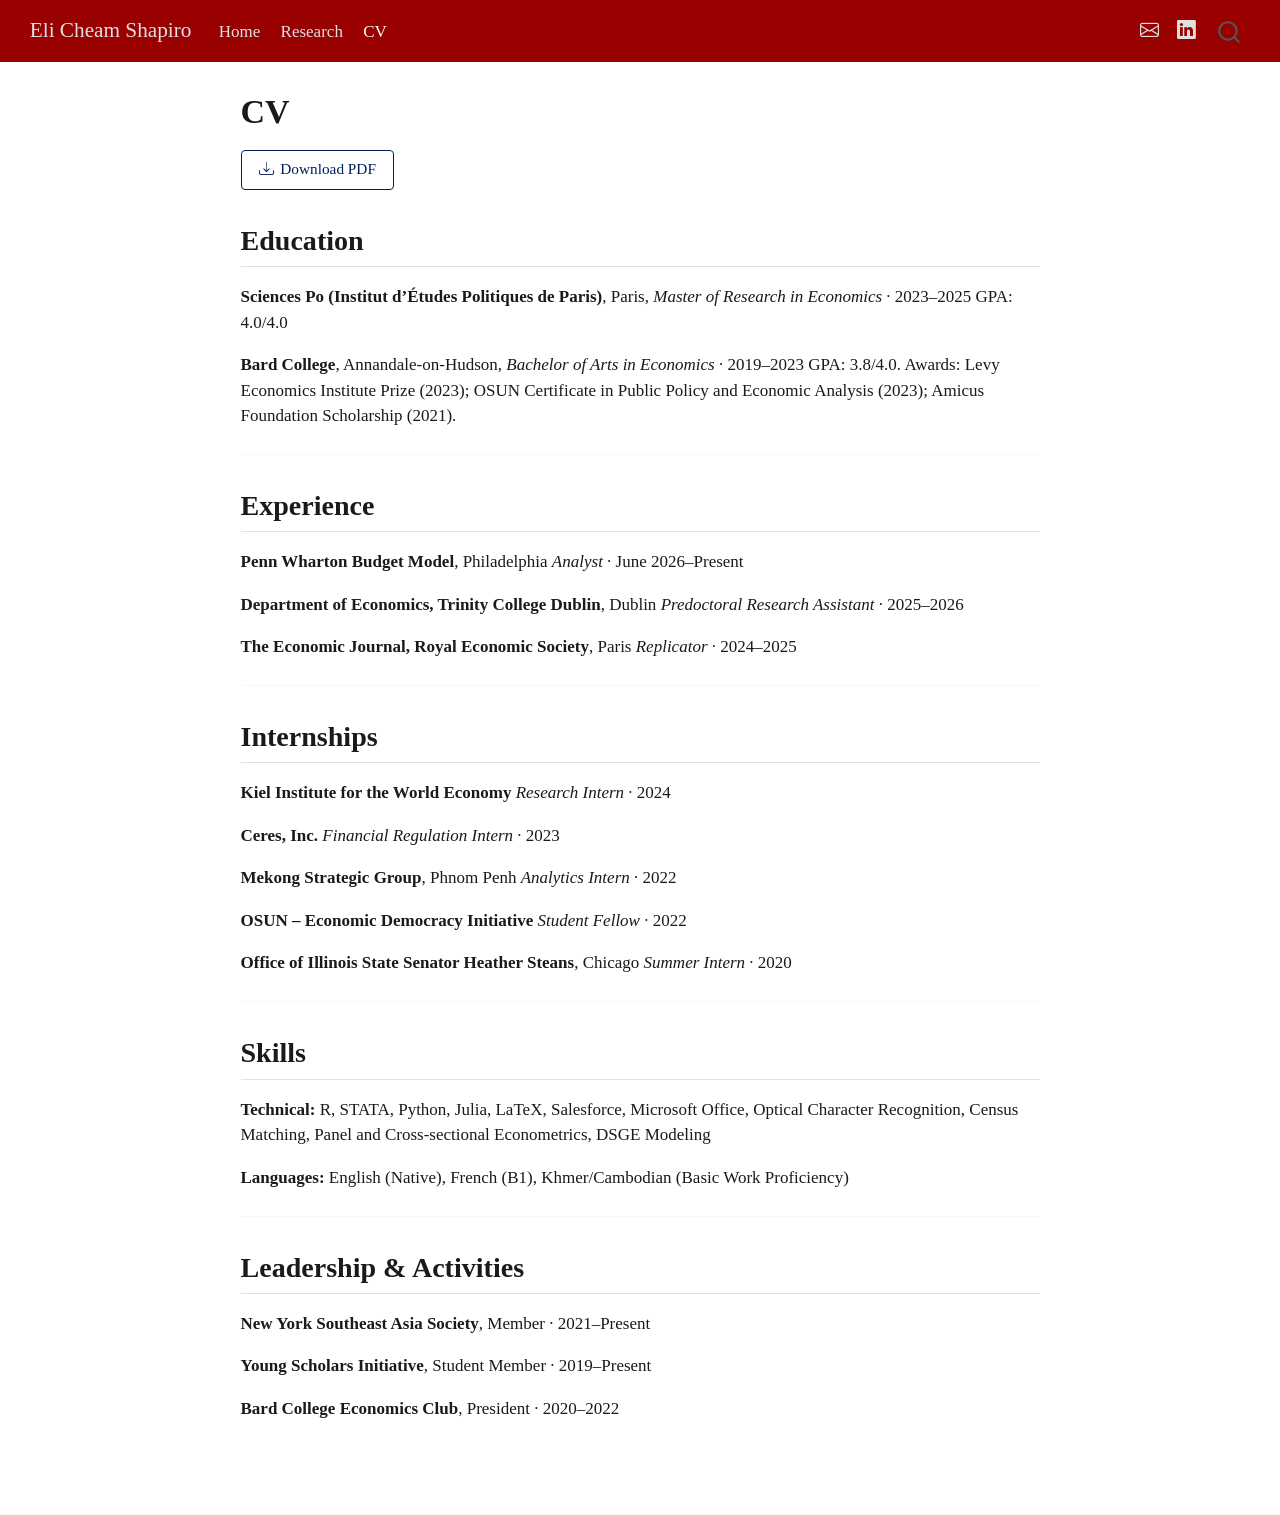
==== commit a51ea602: "Reformat CV to compact inline style Co-Authored-By: Claude Sonnet 4.6 <noreply@anthropic.com>" ====
--- a/docs/cv.html
+++ b/docs/cv.html
@@ -151,138 +151,42 @@
     <i class="bi bi-download"></i> Download PDF
   </a>
 </p>
-
-<h2 class="anchored">Education</h2>
-
-<div class="cv-entry">
-  <div class="cv-header">
-    <span class="cv-org">Institut d'Études Politiques de Paris (Sciences Po)</span>
-    <span class="cv-date">2023–2025</span>
-  </div>
-  <div class="cv-role">Master of Research in Economics · Paris, France</div>
-  <div class="cv-detail">GPA: 4.0/4.0</div>
-</div>
-
-<div class="cv-entry">
-  <div class="cv-header">
-    <span class="cv-org">Bard College</span>
-    <span class="cv-date">2019–2023</span>
-  </div>
-  <div class="cv-role">Bachelor of Arts in Economics · Annandale-on-Hudson, United States</div>
-  <div class="cv-detail">GPA: 3.8/4.0</div>
-  <div class="cv-detail">Awards: Levy Economics Institute Prize (2023); OSUN Certificate in Public Policy and Economic Analysis (2023); Amicus Foundation Scholarship (2021)</div>
-</div>
-
+<section id="education" class="level2">
+<h2 class="anchored" data-anchor-id="education">Education</h2>
+<p><strong>Sciences Po (Institut d’Études Politiques de Paris)</strong>, Paris, <em>Master of Research in Economics</em> · 2023–2025 GPA: 4.0/4.0</p>
+<p><strong>Bard College</strong>, Annandale-on-Hudson, <em>Bachelor of Arts in Economics</em> · 2019–2023 GPA: 3.8/4.0. Awards: Levy Economics Institute Prize (2023); OSUN Certificate in Public Policy and Economic Analysis (2023); Amicus Foundation Scholarship (2021).</p>
 <hr>
-
-<h2 class="anchored">Experience</h2>
-
-<div class="cv-entry">
-  <div class="cv-header">
-    <span class="cv-org">Penn Wharton Budget Model</span>
-    <span class="cv-date">June 2026–Present</span>
-  </div>
-  <div class="cv-role">Analyst · Philadelphia, United States</div>
-</div>
-
-<div class="cv-entry">
-  <div class="cv-header">
-    <span class="cv-org">Department of Economics, Trinity College Dublin</span>
-    <span class="cv-date">2025–2026</span>
-  </div>
-  <div class="cv-role">Predoctoral Research Assistant · Dublin, Ireland</div>
-</div>
-
-<div class="cv-entry">
-  <div class="cv-header">
-    <span class="cv-org">The Economic Journal, Royal Economic Society</span>
-    <span class="cv-date">2024–2025</span>
-  </div>
-  <div class="cv-role">Replicator · Paris, France</div>
-</div>
-
+</section>
+<section id="experience" class="level2">
+<h2 class="anchored" data-anchor-id="experience">Experience</h2>
+<p><strong>Penn Wharton Budget Model</strong>, Philadelphia <em>Analyst</em> · June 2026–Present</p>
+<p><strong>Department of Economics, Trinity College Dublin</strong>, Dublin <em>Predoctoral Research Assistant</em> · 2025–2026</p>
+<p><strong>The Economic Journal, Royal Economic Society</strong>, Paris <em>Replicator</em> · 2024–2025</p>
 <hr>
-
-<h2 class="anchored">Internships</h2>
-
-<div class="cv-entry">
-  <div class="cv-header">
-    <span class="cv-org">Kiel Institute for the World Economy</span>
-    <span class="cv-date">2024</span>
-  </div>
-  <div class="cv-role">Research Intern</div>
-</div>
-
-<div class="cv-entry">
-  <div class="cv-header">
-    <span class="cv-org">Ceres, Inc.</span>
-    <span class="cv-date">2023</span>
-  </div>
-  <div class="cv-role">Financial Regulation Intern</div>
-</div>
-
-<div class="cv-entry">
-  <div class="cv-header">
-    <span class="cv-org">Mekong Strategic Group</span>
-    <span class="cv-date">2022</span>
-  </div>
-  <div class="cv-role">Analytics Intern · Phnom Penh, Cambodia</div>
-</div>
-
-<div class="cv-entry">
-  <div class="cv-header">
-    <span class="cv-org">OSUN – Economic Democracy Initiative</span>
-    <span class="cv-date">2022</span>
-  </div>
-  <div class="cv-role">Student Fellow</div>
-</div>
-
-<div class="cv-entry">
-  <div class="cv-header">
-    <span class="cv-org">Office of Illinois State Senator Heather Steans</span>
-    <span class="cv-date">2020</span>
-  </div>
-  <div class="cv-role">Summer Intern · Chicago, United States</div>
-</div>
-
+</section>
+<section id="internships" class="level2">
+<h2 class="anchored" data-anchor-id="internships">Internships</h2>
+<p><strong>Kiel Institute for the World Economy</strong> <em>Research Intern</em> · 2024</p>
+<p><strong>Ceres, Inc.</strong> <em>Financial Regulation Intern</em> · 2023</p>
+<p><strong>Mekong Strategic Group</strong>, Phnom Penh <em>Analytics Intern</em> · 2022</p>
+<p><strong>OSUN – Economic Democracy Initiative</strong> <em>Student Fellow</em> · 2022</p>
+<p><strong>Office of Illinois State Senator Heather Steans</strong>, Chicago <em>Summer Intern</em> · 2020</p>
 <hr>
-
-<h2 class="anchored">Skills</h2>
-
-<div class="cv-entry">
-  <div class="cv-skills-row"><strong>Technical:</strong> R, STATA, Python, Julia, LaTeX, Salesforce, Microsoft Office, Optical Character Recognition, Census Matching, Panel and Cross-sectional Econometrics, DSGE Modeling</div>
-  <div class="cv-skills-row"><strong>Languages:</strong> English (Native), French (B1), Khmer/Cambodian (Basic Work Proficiency)</div>
-</div>
-
+</section>
+<section id="skills" class="level2">
+<h2 class="anchored" data-anchor-id="skills">Skills</h2>
+<p><strong>Technical:</strong> R, STATA, Python, Julia, LaTeX, Salesforce, Microsoft Office, Optical Character Recognition, Census Matching, Panel and Cross-sectional Econometrics, DSGE Modeling</p>
+<p><strong>Languages:</strong> English (Native), French (B1), Khmer/Cambodian (Basic Work Proficiency)</p>
 <hr>
-
-<h2 class="anchored">Leadership &amp; Activities</h2>
-
-<div class="cv-entry">
-  <div class="cv-header">
-    <span class="cv-org">New York Southeast Asia Society</span>
-    <span class="cv-date">2021–Present</span>
-  </div>
-  <div class="cv-role">Member</div>
-</div>
-
-<div class="cv-entry">
-  <div class="cv-header">
-    <span class="cv-org">Young Scholars Initiative</span>
-    <span class="cv-date">2019–Present</span>
-  </div>
-  <div class="cv-role">Student Member</div>
-</div>
-
-<div class="cv-entry">
-  <div class="cv-header">
-    <span class="cv-org">Bard College Economics Club</span>
-    <span class="cv-date">2020–2022</span>
-  </div>
-  <div class="cv-role">President</div>
-</div>
-
-
+</section>
+<section id="leadership-activities" class="level2">
+<h2 class="anchored" data-anchor-id="leadership-activities">Leadership &amp; Activities</h2>
+<p><strong>New York Southeast Asia Society</strong>, Member · 2021–Present</p>
+<p><strong>Young Scholars Initiative</strong>, Student Member · 2019–Present</p>
+<p><strong>Bard College Economics Club</strong>, President · 2020–2022</p>
+
+
+</section>
 
 </main> <!-- /main -->
 <script id="quarto-html-after-body" type="application/javascript">
--- a/docs/styles.css
+++ b/docs/styles.css
@@ -136,46 +136,6 @@
   color: #fff !important;
 }
 
-/* ── CV entries ── */
-.cv-entry {
-  margin-bottom: 1.2rem;
-}
-
-.cv-header {
-  display: flex;
-  justify-content: space-between;
-  align-items: baseline;
-  gap: 1rem;
-}
-
-.cv-org {
-  font-weight: 700;
-  color: #1a1a1a;
-}
-
-.cv-date {
-  font-size: 0.9rem;
-  color: #555;
-  white-space: nowrap;
-  flex-shrink: 0;
-}
-
-.cv-role {
-  font-style: italic;
-  color: #333;
-  margin-top: 0.1rem;
-}
-
-.cv-detail {
-  font-size: 0.92rem;
-  color: #444;
-  margin-top: 0.15rem;
-}
-
-.cv-skills-row {
-  margin-bottom: 0.4rem;
-  line-height: 1.6;
-}
 
 /* ── Responsive ── */
 @media (max-width: 768px) {
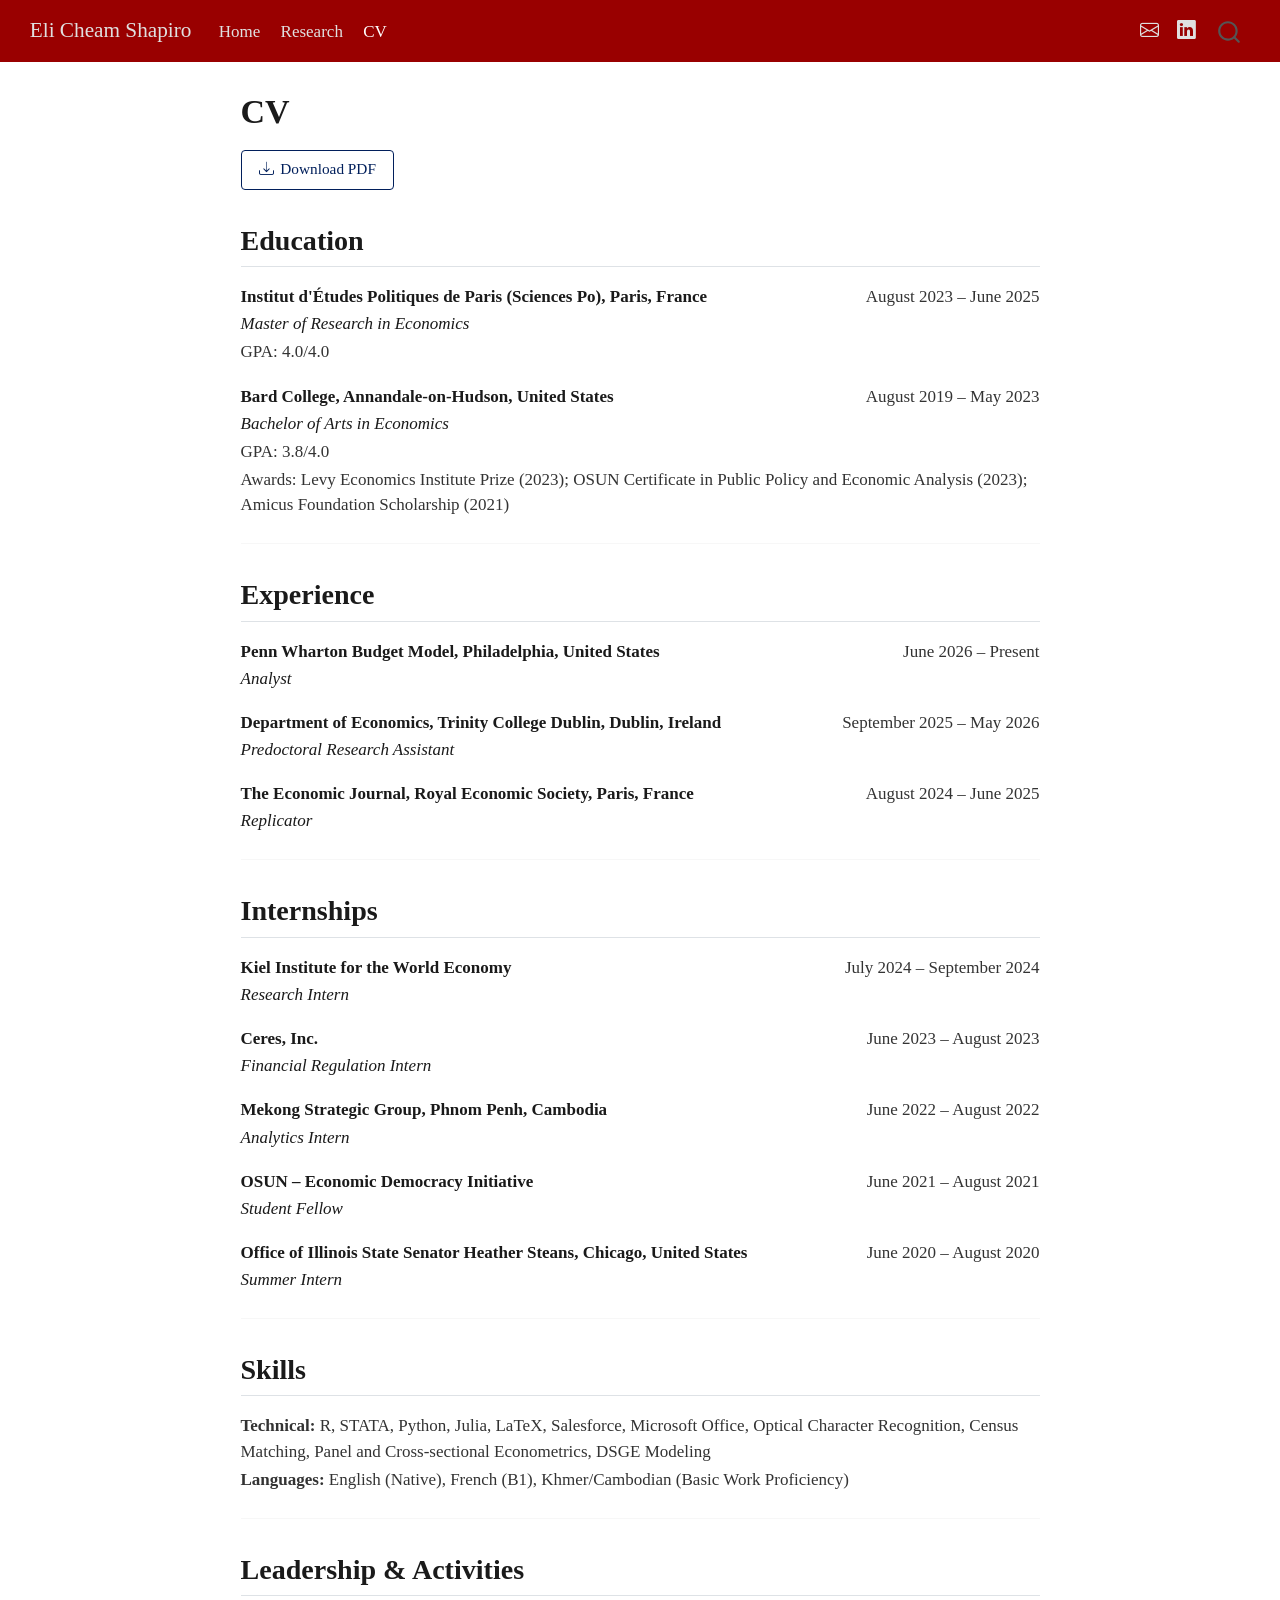
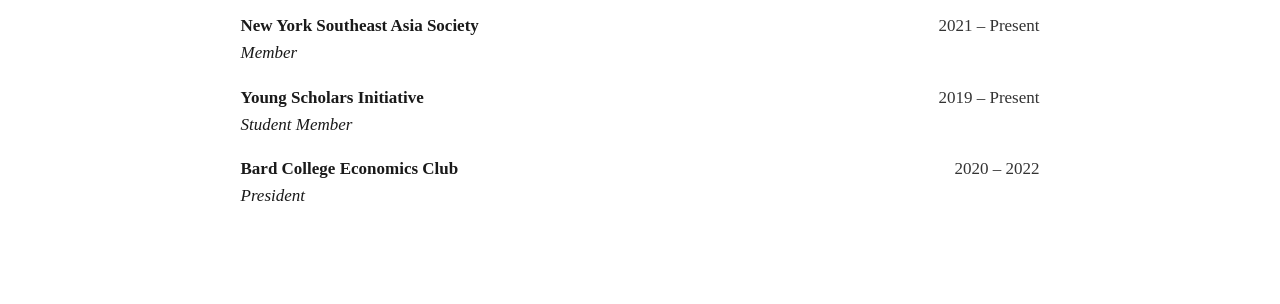
==== commit 91ab7228: "Fix CV format to match PDF exactly Co-Authored-By: Claude Sonnet 4.6 <noreply@anthropic.com>" ====
--- a/docs/cv.html
+++ b/docs/cv.html
@@ -151,42 +151,134 @@
     <i class="bi bi-download"></i> Download PDF
   </a>
 </p>
-<section id="education" class="level2">
-<h2 class="anchored" data-anchor-id="education">Education</h2>
-<p><strong>Sciences Po (Institut d’Études Politiques de Paris)</strong>, Paris, <em>Master of Research in Economics</em> · 2023–2025 GPA: 4.0/4.0</p>
-<p><strong>Bard College</strong>, Annandale-on-Hudson, <em>Bachelor of Arts in Economics</em> · 2019–2023 GPA: 3.8/4.0. Awards: Levy Economics Institute Prize (2023); OSUN Certificate in Public Policy and Economic Analysis (2023); Amicus Foundation Scholarship (2021).</p>
+
+<h2 class="anchored">Education</h2>
+
+<div class="cv-entry">
+  <div class="cv-header">
+    <span class="cv-org">Institut d'Études Politiques de Paris (Sciences Po), Paris, France</span>
+    <span class="cv-date">August 2023 – June 2025</span>
+  </div>
+  <div class="cv-role">Master of Research in Economics</div>
+  <div class="cv-detail">GPA: 4.0/4.0</div>
+</div>
+
+<div class="cv-entry">
+  <div class="cv-header">
+    <span class="cv-org">Bard College, Annandale-on-Hudson, United States</span>
+    <span class="cv-date">August 2019 – May 2023</span>
+  </div>
+  <div class="cv-role">Bachelor of Arts in Economics</div>
+  <div class="cv-detail">GPA: 3.8/4.0</div>
+  <div class="cv-detail">Awards: Levy Economics Institute Prize (2023); OSUN Certificate in Public Policy and Economic Analysis (2023); Amicus Foundation Scholarship (2021)</div>
+</div>
+
 <hr>
-</section>
-<section id="experience" class="level2">
-<h2 class="anchored" data-anchor-id="experience">Experience</h2>
-<p><strong>Penn Wharton Budget Model</strong>, Philadelphia <em>Analyst</em> · June 2026–Present</p>
-<p><strong>Department of Economics, Trinity College Dublin</strong>, Dublin <em>Predoctoral Research Assistant</em> · 2025–2026</p>
-<p><strong>The Economic Journal, Royal Economic Society</strong>, Paris <em>Replicator</em> · 2024–2025</p>
+<h2 class="anchored">Experience</h2>
+
+<div class="cv-entry">
+  <div class="cv-header">
+    <span class="cv-org">Penn Wharton Budget Model, Philadelphia, United States</span>
+    <span class="cv-date">June 2026 – Present</span>
+  </div>
+  <div class="cv-role">Analyst</div>
+</div>
+
+<div class="cv-entry">
+  <div class="cv-header">
+    <span class="cv-org">Department of Economics, Trinity College Dublin, Dublin, Ireland</span>
+    <span class="cv-date">September 2025 – May 2026</span>
+  </div>
+  <div class="cv-role">Predoctoral Research Assistant</div>
+</div>
+
+<div class="cv-entry">
+  <div class="cv-header">
+    <span class="cv-org">The Economic Journal, Royal Economic Society, Paris, France</span>
+    <span class="cv-date">August 2024 – June 2025</span>
+  </div>
+  <div class="cv-role">Replicator</div>
+</div>
+
 <hr>
-</section>
-<section id="internships" class="level2">
-<h2 class="anchored" data-anchor-id="internships">Internships</h2>
-<p><strong>Kiel Institute for the World Economy</strong> <em>Research Intern</em> · 2024</p>
-<p><strong>Ceres, Inc.</strong> <em>Financial Regulation Intern</em> · 2023</p>
-<p><strong>Mekong Strategic Group</strong>, Phnom Penh <em>Analytics Intern</em> · 2022</p>
-<p><strong>OSUN – Economic Democracy Initiative</strong> <em>Student Fellow</em> · 2022</p>
-<p><strong>Office of Illinois State Senator Heather Steans</strong>, Chicago <em>Summer Intern</em> · 2020</p>
+<h2 class="anchored">Internships</h2>
+
+<div class="cv-entry">
+  <div class="cv-header">
+    <span class="cv-org">Kiel Institute for the World Economy</span>
+    <span class="cv-date">July 2024 – September 2024</span>
+  </div>
+  <div class="cv-role">Research Intern</div>
+</div>
+
+<div class="cv-entry">
+  <div class="cv-header">
+    <span class="cv-org">Ceres, Inc.</span>
+    <span class="cv-date">June 2023 – August 2023</span>
+  </div>
+  <div class="cv-role">Financial Regulation Intern</div>
+</div>
+
+<div class="cv-entry">
+  <div class="cv-header">
+    <span class="cv-org">Mekong Strategic Group, Phnom Penh, Cambodia</span>
+    <span class="cv-date">June 2022 – August 2022</span>
+  </div>
+  <div class="cv-role">Analytics Intern</div>
+</div>
+
+<div class="cv-entry">
+  <div class="cv-header">
+    <span class="cv-org">OSUN – Economic Democracy Initiative</span>
+    <span class="cv-date">June 2021 – August 2021</span>
+  </div>
+  <div class="cv-role">Student Fellow</div>
+</div>
+
+<div class="cv-entry">
+  <div class="cv-header">
+    <span class="cv-org">Office of Illinois State Senator Heather Steans, Chicago, United States</span>
+    <span class="cv-date">June 2020 – August 2020</span>
+  </div>
+  <div class="cv-role">Summer Intern</div>
+</div>
+
 <hr>
-</section>
-<section id="skills" class="level2">
-<h2 class="anchored" data-anchor-id="skills">Skills</h2>
-<p><strong>Technical:</strong> R, STATA, Python, Julia, LaTeX, Salesforce, Microsoft Office, Optical Character Recognition, Census Matching, Panel and Cross-sectional Econometrics, DSGE Modeling</p>
-<p><strong>Languages:</strong> English (Native), French (B1), Khmer/Cambodian (Basic Work Proficiency)</p>
+<h2 class="anchored">Skills</h2>
+
+<div class="cv-entry">
+  <div class="cv-detail"><strong>Technical:</strong> R, STATA, Python, Julia, LaTeX, Salesforce, Microsoft Office, Optical Character Recognition, Census Matching, Panel and Cross-sectional Econometrics, DSGE Modeling</div>
+  <div class="cv-detail"><strong>Languages:</strong> English (Native), French (B1), Khmer/Cambodian (Basic Work Proficiency)</div>
+</div>
+
 <hr>
-</section>
-<section id="leadership-activities" class="level2">
-<h2 class="anchored" data-anchor-id="leadership-activities">Leadership &amp; Activities</h2>
-<p><strong>New York Southeast Asia Society</strong>, Member · 2021–Present</p>
-<p><strong>Young Scholars Initiative</strong>, Student Member · 2019–Present</p>
-<p><strong>Bard College Economics Club</strong>, President · 2020–2022</p>
-
-
-</section>
+<h2 class="anchored">Leadership &amp; Activities</h2>
+
+<div class="cv-entry">
+  <div class="cv-header">
+    <span class="cv-org">New York Southeast Asia Society</span>
+    <span class="cv-date">2021 – Present</span>
+  </div>
+  <div class="cv-role">Member</div>
+</div>
+
+<div class="cv-entry">
+  <div class="cv-header">
+    <span class="cv-org">Young Scholars Initiative</span>
+    <span class="cv-date">2019 – Present</span>
+  </div>
+  <div class="cv-role">Student Member</div>
+</div>
+
+<div class="cv-entry">
+  <div class="cv-header">
+    <span class="cv-org">Bard College Economics Club</span>
+    <span class="cv-date">2020 – 2022</span>
+  </div>
+  <div class="cv-role">President</div>
+</div>
+
+
 
 </main> <!-- /main -->
 <script id="quarto-html-after-body" type="application/javascript">
--- a/docs/styles.css
+++ b/docs/styles.css
@@ -137,6 +137,38 @@
 }
 
 
+/* ── CV entries ── */
+.cv-entry {
+  margin-bottom: 1.1rem;
+}
+
+.cv-header {
+  display: flex;
+  justify-content: space-between;
+  align-items: baseline;
+  gap: 1.5rem;
+}
+
+.cv-org {
+  font-weight: 700;
+}
+
+.cv-date {
+  white-space: nowrap;
+  flex-shrink: 0;
+  color: #333;
+}
+
+.cv-role {
+  font-style: italic;
+  margin-top: 0.1rem;
+}
+
+.cv-detail {
+  margin-top: 0.15rem;
+  color: #333;
+}
+
 /* ── Responsive ── */
 @media (max-width: 768px) {
   .about-section {
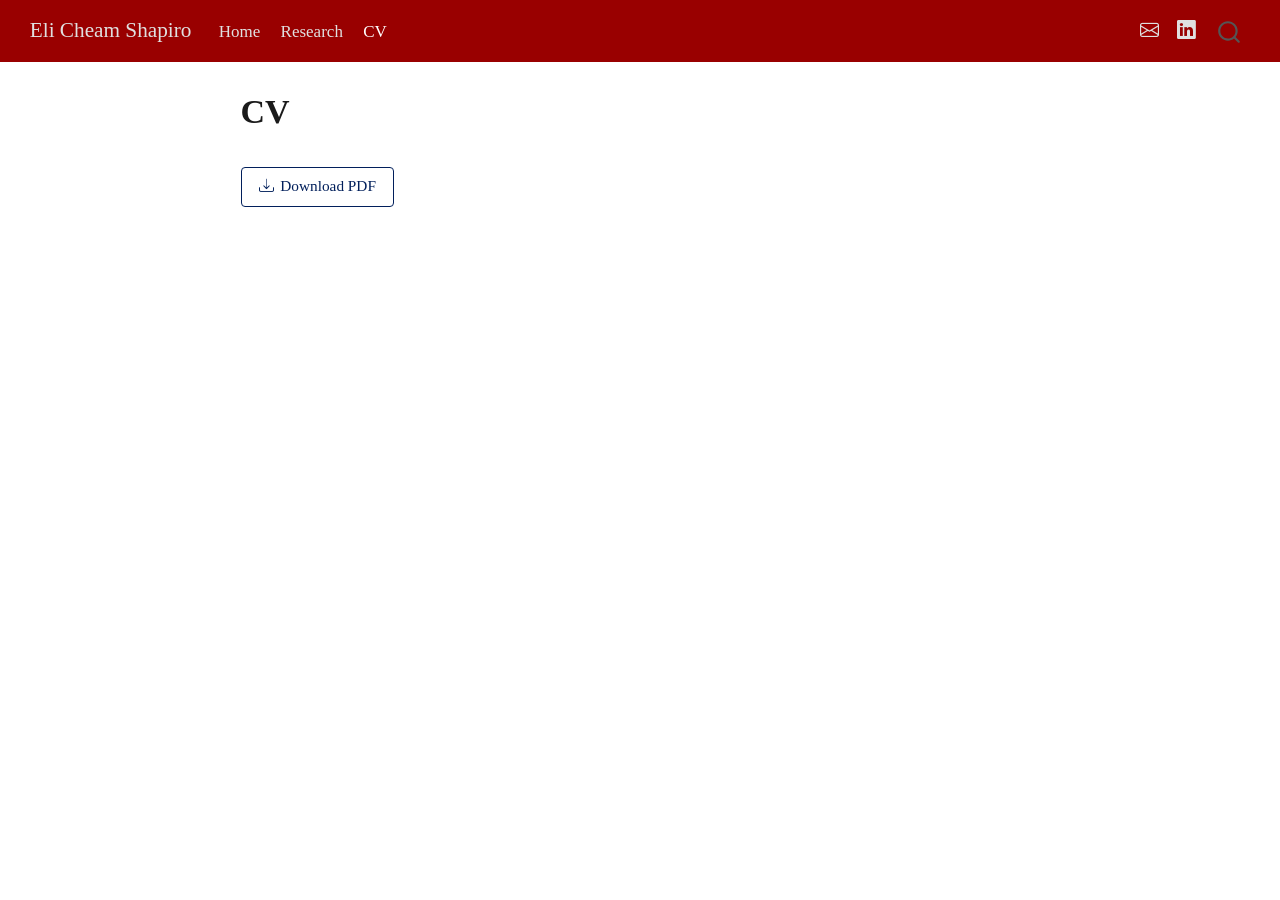
==== commit c58425d9: "Strip CV page to download button only Co-Authored-By: Claude Sonnet 4.6 <noreply@anthropic.com>" ====
--- a/docs/cv.html
+++ b/docs/cv.html
@@ -146,137 +146,11 @@
 </header>
 
 
-<p style="margin-bottom: 2rem;">
+<p style="margin-top: 2rem;">
   <a href="assets/cv.pdf" class="about-link" download="">
     <i class="bi bi-download"></i> Download PDF
   </a>
 </p>
-
-<h2 class="anchored">Education</h2>
-
-<div class="cv-entry">
-  <div class="cv-header">
-    <span class="cv-org">Institut d'Études Politiques de Paris (Sciences Po), Paris, France</span>
-    <span class="cv-date">August 2023 – June 2025</span>
-  </div>
-  <div class="cv-role">Master of Research in Economics</div>
-  <div class="cv-detail">GPA: 4.0/4.0</div>
-</div>
-
-<div class="cv-entry">
-  <div class="cv-header">
-    <span class="cv-org">Bard College, Annandale-on-Hudson, United States</span>
-    <span class="cv-date">August 2019 – May 2023</span>
-  </div>
-  <div class="cv-role">Bachelor of Arts in Economics</div>
-  <div class="cv-detail">GPA: 3.8/4.0</div>
-  <div class="cv-detail">Awards: Levy Economics Institute Prize (2023); OSUN Certificate in Public Policy and Economic Analysis (2023); Amicus Foundation Scholarship (2021)</div>
-</div>
-
-<hr>
-<h2 class="anchored">Experience</h2>
-
-<div class="cv-entry">
-  <div class="cv-header">
-    <span class="cv-org">Penn Wharton Budget Model, Philadelphia, United States</span>
-    <span class="cv-date">June 2026 – Present</span>
-  </div>
-  <div class="cv-role">Analyst</div>
-</div>
-
-<div class="cv-entry">
-  <div class="cv-header">
-    <span class="cv-org">Department of Economics, Trinity College Dublin, Dublin, Ireland</span>
-    <span class="cv-date">September 2025 – May 2026</span>
-  </div>
-  <div class="cv-role">Predoctoral Research Assistant</div>
-</div>
-
-<div class="cv-entry">
-  <div class="cv-header">
-    <span class="cv-org">The Economic Journal, Royal Economic Society, Paris, France</span>
-    <span class="cv-date">August 2024 – June 2025</span>
-  </div>
-  <div class="cv-role">Replicator</div>
-</div>
-
-<hr>
-<h2 class="anchored">Internships</h2>
-
-<div class="cv-entry">
-  <div class="cv-header">
-    <span class="cv-org">Kiel Institute for the World Economy</span>
-    <span class="cv-date">July 2024 – September 2024</span>
-  </div>
-  <div class="cv-role">Research Intern</div>
-</div>
-
-<div class="cv-entry">
-  <div class="cv-header">
-    <span class="cv-org">Ceres, Inc.</span>
-    <span class="cv-date">June 2023 – August 2023</span>
-  </div>
-  <div class="cv-role">Financial Regulation Intern</div>
-</div>
-
-<div class="cv-entry">
-  <div class="cv-header">
-    <span class="cv-org">Mekong Strategic Group, Phnom Penh, Cambodia</span>
-    <span class="cv-date">June 2022 – August 2022</span>
-  </div>
-  <div class="cv-role">Analytics Intern</div>
-</div>
-
-<div class="cv-entry">
-  <div class="cv-header">
-    <span class="cv-org">OSUN – Economic Democracy Initiative</span>
-    <span class="cv-date">June 2021 – August 2021</span>
-  </div>
-  <div class="cv-role">Student Fellow</div>
-</div>
-
-<div class="cv-entry">
-  <div class="cv-header">
-    <span class="cv-org">Office of Illinois State Senator Heather Steans, Chicago, United States</span>
-    <span class="cv-date">June 2020 – August 2020</span>
-  </div>
-  <div class="cv-role">Summer Intern</div>
-</div>
-
-<hr>
-<h2 class="anchored">Skills</h2>
-
-<div class="cv-entry">
-  <div class="cv-detail"><strong>Technical:</strong> R, STATA, Python, Julia, LaTeX, Salesforce, Microsoft Office, Optical Character Recognition, Census Matching, Panel and Cross-sectional Econometrics, DSGE Modeling</div>
-  <div class="cv-detail"><strong>Languages:</strong> English (Native), French (B1), Khmer/Cambodian (Basic Work Proficiency)</div>
-</div>
-
-<hr>
-<h2 class="anchored">Leadership &amp; Activities</h2>
-
-<div class="cv-entry">
-  <div class="cv-header">
-    <span class="cv-org">New York Southeast Asia Society</span>
-    <span class="cv-date">2021 – Present</span>
-  </div>
-  <div class="cv-role">Member</div>
-</div>
-
-<div class="cv-entry">
-  <div class="cv-header">
-    <span class="cv-org">Young Scholars Initiative</span>
-    <span class="cv-date">2019 – Present</span>
-  </div>
-  <div class="cv-role">Student Member</div>
-</div>
-
-<div class="cv-entry">
-  <div class="cv-header">
-    <span class="cv-org">Bard College Economics Club</span>
-    <span class="cv-date">2020 – 2022</span>
-  </div>
-  <div class="cv-role">President</div>
-</div>
 
 
 
--- a/docs/styles.css
+++ b/docs/styles.css
@@ -139,7 +139,7 @@
 
 /* ── CV entries ── */
 .cv-entry {
-  margin-bottom: 1.1rem;
+  margin-bottom: 1.6rem;
 }
 
 .cv-header {
@@ -150,7 +150,8 @@
 }
 
 .cv-org {
-  font-weight: 700;
+  font-weight: 800;
+  color: #1a1a1a;
 }
 
 .cv-date {
@@ -161,11 +162,11 @@
 
 .cv-role {
   font-style: italic;
-  margin-top: 0.1rem;
+  margin-top: 0.2rem;
 }
 
 .cv-detail {
-  margin-top: 0.15rem;
+  margin-top: 0.2rem;
   color: #333;
 }
 
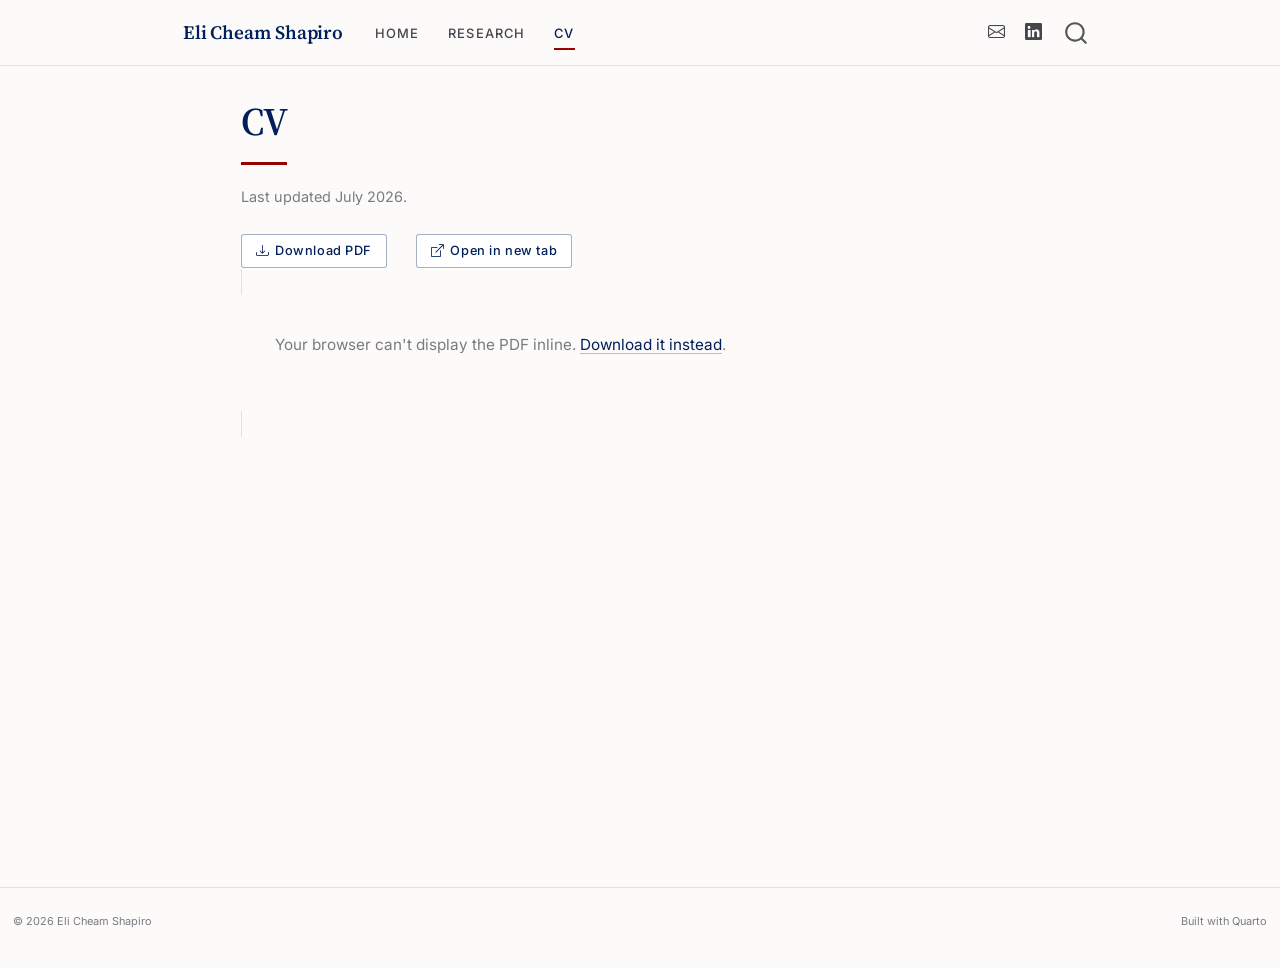
==== commit 84aefed7: "Redesign site: new type system, navy/red palette, restyled pages - Load Source Serif 4 + Inter; repl" ====
--- a/docs/cv.html
+++ b/docs/cv.html
@@ -24,7 +24,6 @@
 
 
 <script src="site_libs/quarto-nav/quarto-nav.js"></script>
-<script src="site_libs/quarto-nav/headroom.min.js"></script>
 <script src="site_libs/clipboard/clipboard.min.js"></script>
 <script src="site_libs/quarto-search/autocomplete.umd.js"></script>
 <script src="site_libs/quarto-search/fuse.min.js"></script>
@@ -33,7 +32,6 @@
 <script src="site_libs/quarto-html/quarto.js"></script>
 <script src="site_libs/quarto-html/popper.min.js"></script>
 <script src="site_libs/quarto-html/tippy.umd.min.js"></script>
-<script src="site_libs/quarto-html/anchor.min.js"></script>
 <link href="site_libs/quarto-html/tippy.css" rel="stylesheet">
 <link href="site_libs/quarto-html/quarto-syntax-highlighting.css" rel="stylesheet" id="quarto-text-highlighting-styles">
 <script src="site_libs/bootstrap/bootstrap.min.js"></script>
@@ -66,6 +64,9 @@
     "search-label": "Search"
   }
 }</script>
+<link rel="preconnect" href="https://fonts.googleapis.com">
+<link rel="preconnect" href="https://fonts.gstatic.com" crossorigin="">
+<link href="https://fonts.googleapis.com/css2?family=Source+Serif+4:ital,opsz,wght@0,8..60,400;0,8..60,600;1,8..60,400&amp;family=Inter:wght@400;500;600&amp;display=swap" rel="stylesheet">
 
 
 <link rel="stylesheet" href="styles.css">
@@ -103,12 +104,12 @@
 </ul>
             <ul class="navbar-nav navbar-nav-scroll ms-auto">
   <li class="nav-item compact">
-    <a class="nav-link" href="mailto:elicheamshapiro@gmail.com"> <i class="bi bi-envelope" role="img">
+    <a class="nav-link" href="mailto:elicheam@wharton.upenn.edu"> <i class="bi bi-envelope" role="img" aria-label="Email">
 </i> 
 <span class="menu-text"></span></a>
   </li>  
   <li class="nav-item compact">
-    <a class="nav-link" href="https://www.linkedin.com/in/eli-cheam-shapiro" target="_blank"> <i class="bi bi-linkedin" role="img">
+    <a class="nav-link" href="https://www.linkedin.com/in/eli-cheam-shapiro" target="_blank"> <i class="bi bi-linkedin" role="img" aria-label="LinkedIn">
 </i> 
 <span class="menu-text"></span></a>
   </li>  
@@ -146,11 +147,25 @@
 </header>
 
 
-<p style="margin-top: 2rem;">
-  <a href="assets/cv.pdf" class="about-link" download="">
+<p class="section-note" style="margin-top:-1rem;">
+  Last updated July 2026.
+</p>
+
+<div class="about-links" style="margin-top:1.4rem; padding-top:0; border-top:none;">
+  <a href="assets/cv.pdf" class="paper-btn" download="">
     <i class="bi bi-download"></i> Download PDF
   </a>
-</p>
+  <a href="assets/cv.pdf" class="paper-btn" target="_blank" rel="noopener">
+    <i class="bi bi-box-arrow-up-right"></i> Open in new tab
+  </a>
+</div>
+
+<object class="cv-embed" data="assets/cv.pdf" type="application/pdf">
+  <p style="padding:2rem; color:var(--ink-faint); font-family:var(--sans); font-size:0.9rem;">
+    Your browser can't display the PDF inline.
+    <a href="assets/cv.pdf" download="">Download it instead</a>.
+  </p>
+</object>
 
 
 
@@ -175,13 +190,6 @@
     }
   }
   toggleBodyColorPrimary();  
-  const icon = "";
-  const anchorJS = new window.AnchorJS();
-  anchorJS.options = {
-    placement: 'right',
-    icon: icon
-  };
-  anchorJS.add('.anchored');
   const isCodeAnnotation = (el) => {
     for (const clz of el.classList) {
       if (clz.startsWith('code-annotation-')) {                     
@@ -576,6 +584,19 @@
 });
 </script>
 </div> <!-- /content -->
+<footer class="footer">
+  <div class="nav-footer">
+    <div class="nav-footer-left">
+<p>© 2026 Eli Cheam Shapiro</p>
+</div>   
+    <div class="nav-footer-center">
+      &nbsp;
+    </div>
+    <div class="nav-footer-right">
+<p>Built with <a href="https://quarto.org">Quarto</a></p>
+</div>
+  </div>
+</footer>
 
 
 
--- a/docs/styles.css
+++ b/docs/styles.css
@@ -1,14 +1,100 @@
-/* ── Penn Colors ── */
-/* Penn Blue: #011F5B | Penn Red: #990000 */
-
-/* ── General ── */
+/* ==========================================================================
+   Eli Cheam Shapiro — personal site
+   Palette anchored on Penn Blue (#011F5B) with Penn Red (#990000) as accent.
+   ========================================================================== */
+
+:root {
+  /* Ink */
+  --ink:        #1b1b1f;
+  --ink-soft:   #45454e;
+  --ink-faint:  #7a7a84;
+
+  /* Brand */
+  --navy:       #011F5B;
+  --navy-soft:  #2b4a87;
+  --red:        #990000;
+
+  /* Ground */
+  --paper:      #fcfbf9;
+  --surface:    #ffffff;
+  --rule:       #e4e1db;
+  --rule-soft:  #efedE8;
+
+  /* Type */
+  --serif: "Source Serif 4", Georgia, "Times New Roman", serif;
+  --sans:  "Inter", -apple-system, BlinkMacSystemFont, "Segoe UI", sans-serif;
+
+  /* Rhythm */
+  --measure: 64ch;
+  --pad:     1.5rem;
+}
+
+/* ── Base ────────────────────────────────────────────────────────────────── */
+
+html {
+  scroll-behavior: smooth;
+}
+
 body {
-  font-family: "Georgia", serif;
-  color: #1a1a1a;
-}
+  font-family: var(--serif);
+  font-size: 1.02rem;
+  line-height: 1.72;
+  color: var(--ink);
+  background-color: var(--paper);
+  -webkit-font-smoothing: antialiased;
+  text-rendering: optimizeLegibility;
+}
+
+main.content,
+#quarto-content > main {
+  max-width: 940px;
+  padding-top: 1rem;
+}
+
+a {
+  color: var(--navy);
+  text-decoration-color: rgba(1, 31, 91, 0.28);
+  text-underline-offset: 0.18em;
+  text-decoration-thickness: 1px;
+  transition: color 0.18s ease, text-decoration-color 0.18s ease;
+}
+
+a:hover {
+  color: var(--red);
+  text-decoration-color: rgba(153, 0, 0, 0.5);
+}
+
+::selection {
+  background: rgba(1, 31, 91, 0.14);
+}
+
+/* ── Navbar ──────────────────────────────────────────────────────────────── */
 
 .navbar {
-  background-color: #990000 !important;
+  background-color: rgba(252, 251, 249, 0.92) !important;
+  backdrop-filter: saturate(180%) blur(10px);
+  -webkit-backdrop-filter: saturate(180%) blur(10px);
+  border-bottom: 1px solid var(--rule);
+  padding-top: 0.55rem;
+  padding-bottom: 0.55rem;
+  box-shadow: none;
+}
+
+.navbar > .container-fluid,
+.navbar > .container {
+  max-width: 940px;
+}
+
+.navbar-brand {
+  font-family: var(--serif) !important;
+  font-size: 1.12rem !important;
+  font-weight: 600 !important;
+  letter-spacing: -0.005em;
+  color: var(--navy) !important;
+}
+
+.navbar-brand:hover {
+  color: var(--red) !important;
 }
 
 .navbar-nav.navbar-nav-scroll {
@@ -16,130 +102,375 @@
   flex-wrap: nowrap !important;
 }
 
-.navbar-brand,
-.nav-link {
-  color: #e0e0e0 !important;
-}
-
-.nav-link:hover,
-.nav-link.active {
-  color: #ffffff !important;
-}
-
-/* ── Home / About section ── */
+.navbar .nav-link {
+  position: relative;
+  font-family: var(--sans) !important;
+  font-size: 0.76rem !important;
+  font-weight: 500;
+  letter-spacing: 0.09em;
+  text-transform: uppercase;
+  color: var(--ink-soft) !important;
+  padding-left: 0.85rem !important;
+  padding-right: 0.85rem !important;
+}
+
+/* Red underline grows in on hover / stays on the active page */
+.navbar .nav-link::after {
+  content: "";
+  position: absolute;
+  left: 0.85rem;
+  right: 0.85rem;
+  bottom: 0.15rem;
+  height: 2px;
+  background: var(--red);
+  transform: scaleX(0);
+  transform-origin: left;
+  transition: transform 0.22s ease;
+}
+
+.navbar .nav-link:hover,
+.navbar .nav-link.active {
+  color: var(--navy) !important;
+}
+
+.navbar .nav-link:hover::after,
+.navbar .nav-link.active::after {
+  transform: scaleX(1);
+}
+
+/* Icon links on the right sit closer together and lose the underline */
+.navbar .navbar-nav.ms-auto .nav-link,
+.navbar .quarto-navbar-tools .nav-link {
+  font-size: 1rem !important;
+  padding-left: 0.5rem !important;
+  padding-right: 0.5rem !important;
+}
+
+.navbar .navbar-nav.ms-auto .nav-link::after,
+.navbar .quarto-navbar-tools .nav-link::after {
+  display: none;
+}
+
+.navbar-toggler {
+  border-color: var(--rule);
+}
+
+/* ── Page titles (Research, CV) ──────────────────────────────────────────── */
+
+#title-block-header .quarto-title h1.title,
+h1.title {
+  font-family: var(--serif);
+  font-size: 2.3rem;
+  font-weight: 600;
+  letter-spacing: -0.018em;
+  color: var(--navy);
+  margin-bottom: 0.5rem;
+  padding-bottom: 0;
+  border-bottom: none;
+}
+
+#title-block-header {
+  margin-bottom: 2.2rem;
+  padding-bottom: 0;
+  border-bottom: none;
+}
+
+/* Short red rule beneath every page title */
+#title-block-header .quarto-title::after {
+  content: "";
+  display: block;
+  width: 46px;
+  height: 3px;
+  background: var(--red);
+  margin-top: 0.9rem;
+}
+
+/* ── Home / hero ─────────────────────────────────────────────────────────── */
+
 .about-section {
   display: flex;
   flex-direction: row;
   align-items: flex-start;
-  gap: 3rem;
-  margin-top: 3rem;
-  max-width: 960px;
+  gap: 3.5rem;
+  margin-top: 3.5rem;
+  margin-bottom: 2rem;
 }
 
 .about-text {
   flex: 1;
+  min-width: 0;
 }
 
 .about-name {
-  font-size: 2.4rem;
-  font-weight: 700;
-  margin-bottom: 0.2rem;
-  color: #011F5B;
+  font-family: var(--serif);
+  font-size: 3rem;
+  font-weight: 600;
+  line-height: 1.1;
+  letter-spacing: -0.025em;
+  color: var(--navy);
+  margin: 0 0 1rem 0;
+}
+
+/* Red rule under the name */
+.about-name::after {
+  content: "";
+  display: block;
+  width: 46px;
+  height: 3px;
+  background: var(--red);
+  margin-top: 1rem;
 }
 
 .about-title {
-  font-size: 1.15rem;
-  font-weight: 600;
-  color: #011F5B;
-  margin-bottom: 0.1rem;
+  font-family: var(--sans);
+  font-size: 0.8rem;
+  font-weight: 600;
+  letter-spacing: 0.11em;
+  text-transform: uppercase;
+  color: var(--navy-soft);
+  margin: 0 0 0.35rem 0;
 }
 
 .about-subtitle {
-  font-size: 1rem;
-  color: #555;
-  margin-bottom: 1.4rem;
+  font-family: var(--sans);
+  font-size: 0.85rem;
+  font-weight: 400;
+  letter-spacing: 0.02em;
+  color: var(--ink-faint);
+  margin: 0 0 1.8rem 0;
 }
 
 .about-bio {
-  font-size: 1rem;
-  line-height: 1.75;
-  margin-bottom: 1rem;
-  color: #2a2a2a;
-}
-
+  font-size: 1.04rem;
+  line-height: 1.78;
+  max-width: var(--measure);
+  color: var(--ink-soft);
+  margin: 0 0 1.15rem 0;
+}
+
+.about-bio strong {
+  color: var(--ink);
+  font-weight: 600;
+}
+
+/* Contact links — understated, ruled rather than boxed */
 .about-links {
   display: flex;
   flex-wrap: wrap;
-  gap: 1rem;
-  margin-top: 1.5rem;
+  align-items: center;
+  gap: 1.75rem;
+  margin-top: 2rem;
+  padding-top: 1.4rem;
+  border-top: 1px solid var(--rule);
 }
 
 .about-link {
   display: inline-flex;
   align-items: center;
-  gap: 0.4rem;
-  padding: 0.45rem 1rem;
-  border: 1.5px solid #011F5B;
-  border-radius: 4px;
-  color: #011F5B;
+  gap: 0.45rem;
+  font-family: var(--sans);
+  font-size: 0.83rem;
+  font-weight: 500;
+  letter-spacing: 0.015em;
+  color: var(--ink-soft);
   text-decoration: none;
-  font-size: 0.9rem;
-  transition: background-color 0.2s, color 0.2s;
+  border: none;
+  padding: 0;
+  border-bottom: 1px solid transparent;
+  transition: color 0.18s ease, border-color 0.18s ease;
+}
+
+.about-link i {
+  font-size: 0.95rem;
+  color: var(--navy-soft);
+  transition: color 0.18s ease;
 }
 
 .about-link:hover {
-  background-color: #011F5B;
-  color: #fff;
-}
-
-/* ── Profile photo ── */
+  color: var(--red);
+  background: none;
+  border-bottom-color: rgba(153, 0, 0, 0.4);
+}
+
+.about-link:hover i {
+  color: var(--red);
+}
+
+/* ── Profile photo ───────────────────────────────────────────────────────── */
+
 .about-photo {
   flex-shrink: 0;
-  width: 260px;
+  width: 250px;
 }
 
 .profile-photo {
   width: 100%;
-  border-radius: 8px;
+  aspect-ratio: 4 / 5;
   object-fit: cover;
-  box-shadow: 0 4px 20px rgba(0, 0, 0, 0.15);
-}
-
-/* ── Research page ── */
-h3 {
-  margin-top: 2rem;
-  color: #011F5B;
-  font-size: 1.15rem;
-}
-
-hr {
-  border-top: 1px solid #ddd;
-  margin: 1.5rem 0;
+  border-radius: 3px;
+  box-shadow:
+    0 1px 2px rgba(27, 27, 31, 0.07),
+    0 12px 30px -12px rgba(1, 31, 91, 0.22);
+}
+
+/* ── Section headings (Research) ─────────────────────────────────────────── */
+
+.section-label {
+  font-family: var(--sans);
+  font-size: 0.72rem;
+  font-weight: 600;
+  letter-spacing: 0.14em;
+  text-transform: uppercase;
+  color: var(--red);
+  margin: 3.2rem 0 0 0;
+  padding-top: 1.1rem;
+  border-top: 2px solid var(--navy);
+}
+
+.section-label:first-of-type {
+  margin-top: 0.5rem;
+}
+
+.section-note {
+  font-family: var(--sans);
+  font-size: 0.85rem;
+  color: var(--ink-faint);
+  margin: 0.5rem 0 0 0;
+  max-width: var(--measure);
+}
+
+/* ── Paper entries ───────────────────────────────────────────────────────── */
+
+.paper-list {
+  margin-top: 0.6rem;
+}
+
+details.paper {
+  padding: 1.35rem 0;
+  border-bottom: 1px solid var(--rule-soft);
+}
+
+details.paper summary {
+  list-style: none;
+  cursor: pointer;
+  display: grid;
+  grid-template-columns: 1.1rem 1fr;
+  column-gap: 0.6rem;
+  align-items: start;
+}
+
+details.paper summary::-webkit-details-marker {
+  display: none;
+}
+
+/* Chevron */
+details.paper summary::before {
+  content: "";
+  grid-column: 1;
+  width: 0.42rem;
+  height: 0.42rem;
+  margin-top: 0.52em;
+  border-right: 1.6px solid var(--navy-soft);
+  border-bottom: 1.6px solid var(--navy-soft);
+  transform: rotate(-45deg);
+  transition: transform 0.22s ease, border-color 0.18s ease;
+}
+
+details.paper[open] summary::before {
+  transform: rotate(45deg);
+}
+
+details.paper summary:hover::before {
+  border-color: var(--red);
+}
+
+details.paper summary .paper-title {
+  grid-column: 2;
+  font-family: var(--serif);
+  font-size: 1.18rem;
+  font-weight: 600;
+  line-height: 1.4;
+  letter-spacing: -0.008em;
+  color: var(--navy);
+  transition: color 0.18s ease;
+}
+
+details.paper summary:hover .paper-title {
+  color: var(--red);
+}
+
+details.paper summary .paper-meta {
+  grid-column: 2;
+  display: block;
+  font-family: var(--sans);
+  font-size: 0.75rem;
+  font-weight: 500;
+  font-style: normal;
+  letter-spacing: 0.08em;
+  text-transform: uppercase;
+  color: var(--ink-faint);
+  margin-top: 0.42rem;
+}
+
+details.paper .paper-abstract {
+  margin: 1rem 0 0 calc(1.1rem + 0.6rem);
+  padding-left: 1.15rem;
+  border-left: 2px solid var(--rule);
+  max-width: var(--measure);
+  font-size: 0.97rem;
+  line-height: 1.72;
+  color: var(--ink-soft);
+}
+
+.paper-abstract p:last-child {
+  margin-bottom: 0;
+}
+
+/* Small bordered action button (SSRN, PDF, replication) */
+.paper-actions {
+  display: flex;
+  flex-wrap: wrap;
+  gap: 0.55rem;
+  margin-top: 1.1rem;
 }
 
 .paper-btn {
-  display: inline-block;
-  padding: 0.2rem 0.6rem;
-  border: 1.5px solid #011F5B;
-  border-radius: 4px;
-  color: #011F5B !important;
+  display: inline-flex;
+  align-items: center;
+  gap: 0.35rem;
+  padding: 0.32rem 0.8rem;
+  border: 1px solid rgba(1, 31, 91, 0.35);
+  border-radius: 3px;
+  font-family: var(--sans);
+  font-size: 0.75rem;
+  font-weight: 500;
+  letter-spacing: 0.045em;
+  color: var(--navy) !important;
   text-decoration: none !important;
-  font-size: 0.85rem;
-  font-family: sans-serif;
-  margin-right: 0.3rem;
-  margin-bottom: 0.8rem;
-  transition: background-color 0.2s, color 0.2s;
+  background: var(--surface);
+  transition: background-color 0.18s ease, color 0.18s ease, border-color 0.18s ease;
 }
 
 .paper-btn:hover {
-  background-color: #011F5B;
+  background-color: var(--navy);
+  border-color: var(--navy);
   color: #fff !important;
 }
 
-
-/* ── CV entries ── */
+/* ── CV page ─────────────────────────────────────────────────────────────── */
+
+.cv-embed {
+  width: 100%;
+  height: 78vh;
+  min-height: 520px;
+  margin-top: 1.6rem;
+  border: 1px solid var(--rule);
+  border-radius: 3px;
+  background: var(--surface);
+}
+
 .cv-entry {
-  margin-bottom: 1.6rem;
+  margin-bottom: 1.7rem;
 }
 
 .cv-header {
@@ -150,34 +481,114 @@
 }
 
 .cv-org {
-  font-weight: 800;
-  color: #1a1a1a;
+  font-weight: 600;
+  color: var(--ink);
 }
 
 .cv-date {
   white-space: nowrap;
   flex-shrink: 0;
-  color: #333;
+  font-family: var(--sans);
+  font-size: 0.8rem;
+  color: var(--ink-faint);
 }
 
 .cv-role {
   font-style: italic;
-  margin-top: 0.2rem;
+  margin-top: 0.15rem;
+  color: var(--ink-soft);
 }
 
 .cv-detail {
   margin-top: 0.2rem;
-  color: #333;
-}
-
-/* ── Responsive ── */
+  color: var(--ink-soft);
+}
+
+/* ── Footer ──────────────────────────────────────────────────────────────── */
+
+.nav-footer {
+  background-color: transparent;
+  border-top: 1px solid var(--rule);
+  margin-top: 4rem;
+  padding-top: 1.4rem;
+  padding-bottom: 1.4rem;
+  font-family: var(--sans);
+  font-size: 0.78rem;
+  color: var(--ink-faint);
+}
+
+.nav-footer a {
+  color: var(--ink-faint);
+  text-decoration: none;
+}
+
+.nav-footer a:hover {
+  color: var(--red);
+}
+
+/* ── Misc ────────────────────────────────────────────────────────────────── */
+
+hr {
+  border: none;
+  border-top: 1px solid var(--rule);
+  margin: 2.4rem 0;
+  opacity: 1;
+}
+
+h2, h3 {
+  font-family: var(--serif);
+  color: var(--navy);
+  font-weight: 600;
+  letter-spacing: -0.01em;
+}
+
+h2 { font-size: 1.5rem; margin-top: 2.6rem; }
+h3 { font-size: 1.18rem; margin-top: 2rem; }
+
+/* ── Responsive ──────────────────────────────────────────────────────────── */
+
+@media (max-width: 860px) {
+  .about-section {
+    gap: 2.5rem;
+  }
+  .about-photo {
+    width: 210px;
+  }
+  .about-name {
+    font-size: 2.5rem;
+  }
+}
+
 @media (max-width: 768px) {
+  body {
+    font-size: 1rem;
+  }
   .about-section {
     flex-direction: column-reverse;
+    gap: 2rem;
+    margin-top: 2rem;
   }
   .about-photo {
     width: 100%;
-    max-width: 300px;
-    margin: 0 auto;
-  }
-}
+    max-width: 240px;
+  }
+  .about-name {
+    font-size: 2.3rem;
+  }
+  .about-links {
+    gap: 1.1rem 1.5rem;
+  }
+  h1.title {
+    font-size: 1.9rem;
+  }
+  details.paper summary .paper-title {
+    font-size: 1.08rem;
+  }
+  details.paper .paper-abstract {
+    margin-left: 0;
+    padding-left: 1rem;
+  }
+  .cv-embed {
+    height: 60vh;
+  }
+}
